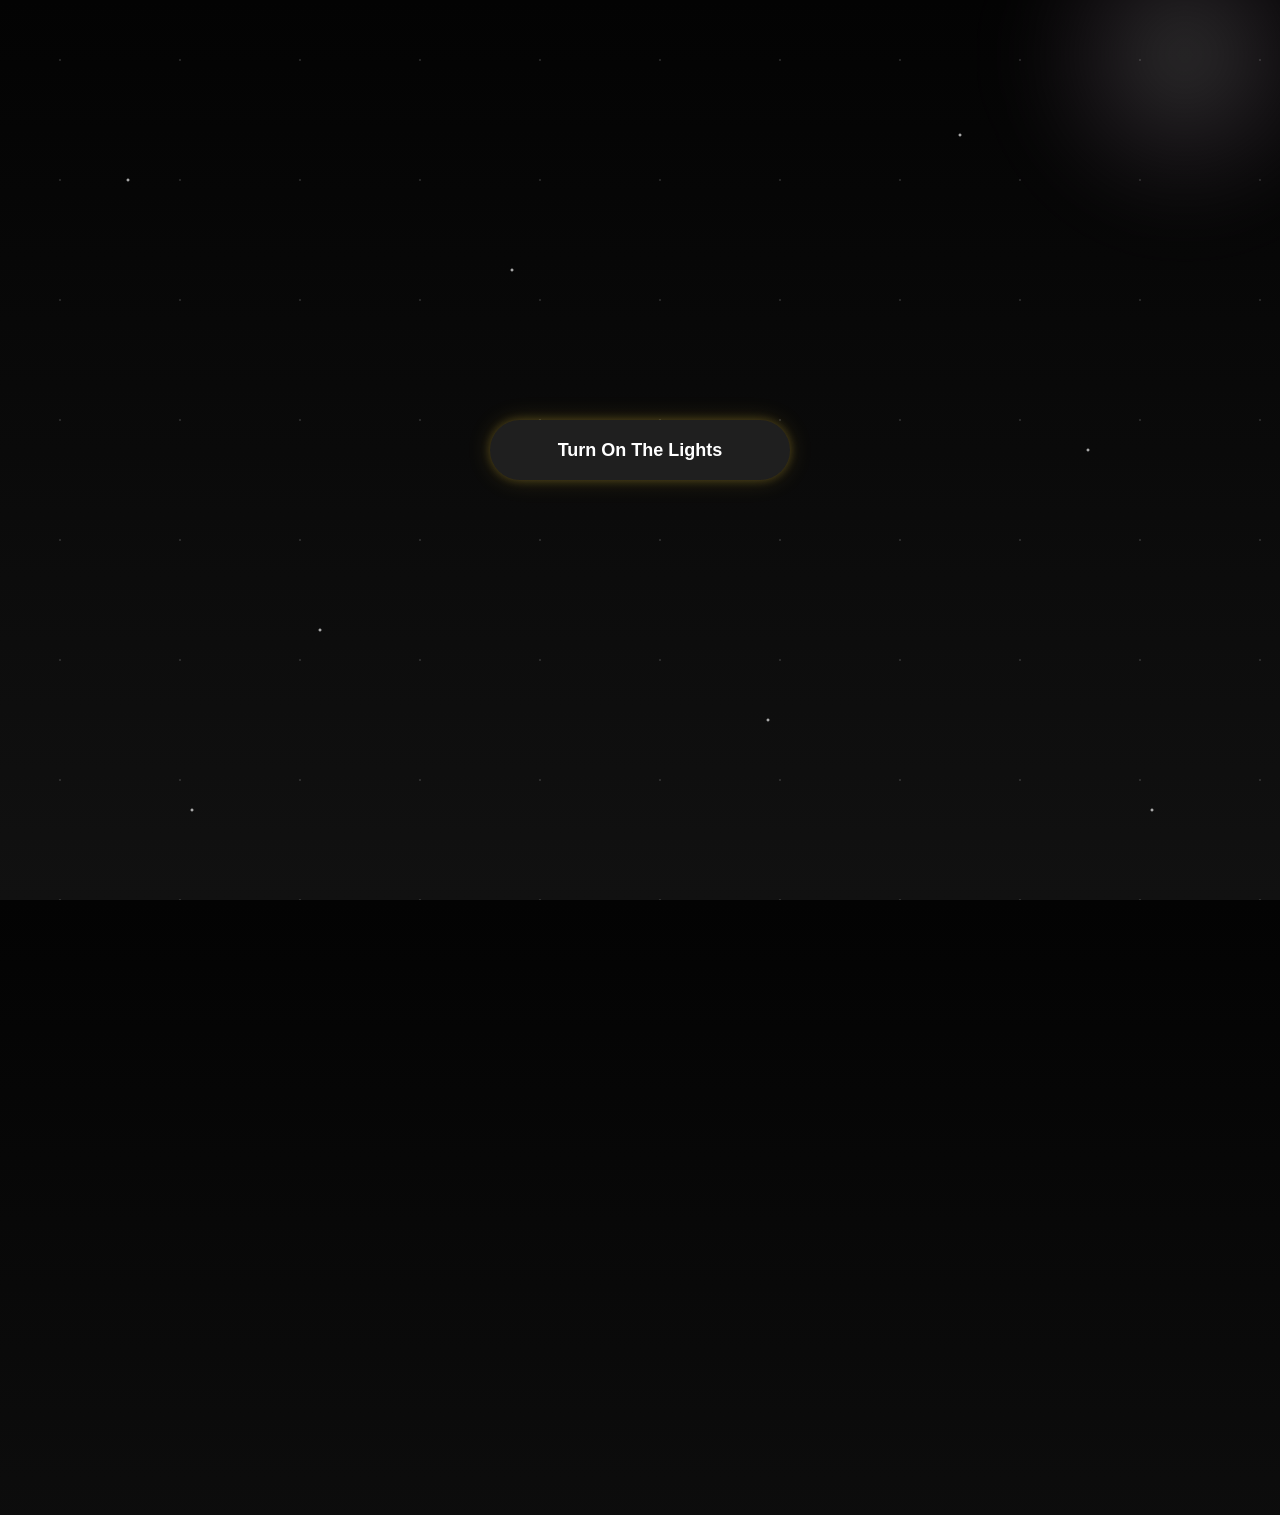
==== index.html @ a2067199 "Initial Commit" ====
<!DOCTYPE html>
<html lang="en">
    <head>
        <meta charset="UTF-8">
        <meta name="viewport" content="width=device-width, initial-scale=1.0">
        <title>Happy Birthday My Love ꨄ︎</title>
        <link type="image/png" sizes="96x96" rel="icon"
            href="./assets/icons8-favorite-96.png">
        <link rel="stylesheet" href="./css/style.css">
        <link rel="stylesheet" href="./css/responsive.css">
        <link rel="stylesheet"
            href="https://cdnjs.cloudflare.com/ajax/libs/font-awesome/6.6.0/css/all.min.css">
        <link
            href="https://fonts.googleapis.com/css2?family=Great+Vibes&family=Allura&family=Poppins:wght@300;400&display=swap"
            rel="stylesheet">
    </head>
    <body>
        <div class="light-flash"></div>

        <!-- Stars -->
        <div class="stars"></div>

        <!-- Dust -->
        <div class="dust"></div>

        <!-- Main Content -->
        <main class="container">
            <!-- Shooting Star -->
            <div class="shooting-star"></div>
            <!-- Moon Glow -->
            <div class="moon-glow"></div>

            <button id="lightBtn">
                Turn On The Lights
            </button>
        </main>

        <!-- ================= PARTY ================= -->

        <div class="party">

            <!-- Fairy Lights -->

            <div class="fairy-lights">

                <div class="wire"></div>

                <div class="bulb" style="left:8%"></div>
                <div class="bulb" style="left:18%"></div>
                <div class="bulb" style="left:28%"></div>
                <div class="bulb" style="left:38%"></div>
                <div class="bulb" style="left:50%"></div>
                <div class="bulb" style="left:62%"></div>
                <div class="bulb" style="left:74%"></div>
                <div class="bulb" style="left:86%"></div>

            </div>
            <!-- Moon Glow -->
            <div class="moon-glow"></div>

            <!-- Balloons -->
            <div class="floating-balloons"></div>

            <!-- Sprinkles -->
            <div class="sprinkle-rain"></div>

            <!-- Shooting Star -->
            <div class="shooting-star"></div>

            <!-- Happy Birthday -->
            <div class="birthday-wall">
                <h1 class="birthday-title" id="birthdayText"></h1>
            </div>

            <!-- Speaker -->
            <div class="speaker" id="speaker">

                <div class="speaker-strap"></div>

                <button id="musicBtn">
                    <i class="fa-solid fa-play"></i>
                </button>

                <div class="speaker-grill">

                    <div class="ring"></div>

                </div>

                <div class="speaker-led"></div>

            </div>

            <audio id="bgMusic" loop>
                <source src="./assets/music/Ed Sheeran - Perfect.mp3"
                    type="audio/mpeg">
            </audio>

            <!-- Cake -->
            <div class="cake-container">

                <div class="cake-shadow"></div>

                <div class="cake">

                    <!-- Sparkles -->
                    <div class="cake-sparkles"></div>

                    <!-- Candles -->
                    <div class="candles">

                        <div class="candle two">

                            <div class="flame"></div>

                            <div class="wick"></div>

                            <span>2</span>

                        </div>

                        <div class="candle zero">

                            <div class="flame"></div>

                            <div class="wick"></div>

                            <span>0</span>

                        </div>

                    </div>

                    <!-- Top Layer -->
                    <div class="layer top">

                        <div class="sprinkles">

                            <span class="sp s1"></span>
                            <span class="sp s2"></span>
                            <span class="sp s3"></span>
                            <span class="sp s4"></span>
                            <span class="sp s5"></span>
                            <span class="sp s6"></span>
                            <span class="sp s7"></span>
                            <span class="sp s8"></span>
                            <span class="sp s9"></span>
                            <span class="sp s10"></span>

                        </div>

                    </div>

                    <!-- Middle Layer -->
                    <div class="layer middle">
                        <div class="sprinkles">

                            <span class="sp s1"></span>
                            <span class="sp s2"></span>
                            <span class="sp s3"></span>
                            <span class="sp s4"></span>
                            <span class="sp s5"></span>
                            <span class="sp s6"></span>
                            <span class="sp s7"></span>
                            <span class="sp s8"></span>
                            <span class="sp s9"></span>
                            <span class="sp s10"></span>
                            <span class="sp s11"></span>
                            <span class="sp s12"></span>
                            <span class="sp s13"></span>
                            <span class="sp s14"></span>
                            <span class="sp s15"></span>
                            <span class="sp s16"></span>

                        </div>

                    </div>

                    <!-- Bottom Layer -->
                    <div class="layer bottom">
                        <div class="pearls">

                            <span class="pearl p1"></span>
                            <span class="pearl p2"></span>
                            <span class="pearl p3"></span>
                            <span class="pearl p4"></span>

                        </div>

                        <div class="ribbon">

                            <div class="ribbon-band"></div>

                            <div class="bow">

                                <div class="loop left"></div>
                                <div class="knot"></div>
                                <div class="loop right"></div>

                                <div class="tail left"></div>
                                <div class="tail right"></div>

                            </div>

                        </div>

                    </div>
                    <div class="stool">

                        <div class="stool-top"></div>

                        <div class="leg l1"></div>
                        <div class="leg l2"></div>
                        <div class="leg l3"></div>
                        <div class="leg l4"></div>

                        <div class="stool-shadow"></div>

                    </div>
                </div>

                <button class="cake-btn blow-btn">

                    Blow The Candles

                </button>

                <div class="wish-message">

                    <h2>✨ Close your eyes and make a wish ✨</h2>

                </div>
            </div>

            <div class="gift-container">

                <div class="gift-box">
                    <div class="lid"></div>
                    <div class="box"></div>
                    <div class="ribbon-v"></div>
                    <div class="ribbon-h"></div>
                    <div class="bow"></div>
                </div>

            </div>
        </div>

    </body>
    <script src="./script/script.js"></script>
</html>
---- css/style.css ----
@import url('https://fonts.googleapis.com/css2?family=Poppins:wght@300;400;500;600&display=swap');
@import url('https://fonts.googleapis.com/css2?family=Great+Vibes&family=Poppins:wght@300;400;500;600&display=swap');

* {
    margin: 0;
    padding: 0;
    box-sizing: border-box;
}

body {
    font-family: 'Poppins', sans-serif;
    height: 100vh;
    width: 100%;
    overflow: hidden;
    display: flex;
    justify-content: center;
    align-items: center;
    background: linear-gradient(to bottom, #030303, #111111);
    position: relative;
}

.container {
    display: flex;
    flex-direction: column;
    align-items: center;
    opacity: 0;
    animation: fadeIn 1.5s ease forwards;
    animation-delay: 1.5s;
    z-index: 5;
}

#lightBtn {
    width: 300px;
    max-width: 80vw;
    height: 60px;
    border: none;
    border-radius: 50px;
    font-size: 18px;
    font-weight: 600;
    cursor: pointer;
    color: white;
    background: #1f1f1f;
    box-shadow: 0 0 10px rgba(255, 215, 64, .25), 0 0 25px rgba(255, 215, 64, .15);
    transition: .3s;
}

#lightBtn:hover {
    transform: translateY(-3px);
    box-shadow: 0 0 15px rgba(255, 215, 64, .5), 0 0 40px rgba(255, 215, 64, .35);
}

#lightBtn:active {
    transform: scale(.96);
}

.subtitle {
    margin-top: 18px;
    color: rgba(255, 255, 255, .55);
    font-size: 15px;
    text-align: center;
}

.stars {
    position: absolute;
    inset: 0;
    background-image: radial-gradient(2px 2px at 10% 20%, white, transparent), radial-gradient(2px 2px at 25% 70%, white, transparent), radial-gradient(2px 2px at 40% 30%, white, transparent), radial-gradient(2px 2px at 60% 80%, white, transparent), radial-gradient(2px 2px at 75% 15%, white, transparent), radial-gradient(2px 2px at 85% 50%, white, transparent), radial-gradient(2px 2px at 90% 90%, white, transparent), radial-gradient(2px 2px at 15% 90%, white, transparent);
    animation: twinkle 3s infinite alternate;
}

.dust {
    position: absolute;
    inset: 0;
    background-image: radial-gradient(rgba(255, 255, 255, .12) 1px, transparent 1px);
    background-size: 120px 120px;
    animation: dustMove 35s linear infinite;
}

/* ---------------- Animations ---------------- */
@keyframes fadeIn {
    to {
        opacity: 1;
    }
}

@keyframes twinkle {
    from {
        opacity: .35;
    }

    to {
        opacity: 1;
    }
}

@keyframes dustMove {
    from {
        transform: translateY(0);
    }

    to {
        transform: translateY(-120px);
    }
}

/* ================= PARTY ================= */
.party {
    position: absolute;
    inset: 0;
    opacity: 0;
    pointer-events: none;
    transition: 2s;
}

.party.show {
    opacity: 1;
}

body.party-mode {
    background: linear-gradient(160deg, #49306b 0%, #6f42c1 30%, #c05299 65%, #ffb6d9 100%);
    transition: 2s;
}

.fairy-lights {
    position: absolute;
    top: 40px;
    width: 100%;
    height: 80px;
    opacity: 0;
    transform: translateY(-40px);
    transition: 1s;
}

.fairy-lights.show {
    opacity: 1;
    transform: translateY(0);
}

.wire {
    position: absolute;
    top: 0;
    left: -5%;
    width: 110%;
    height: 70px;
    border-top: 3px solid #4d4d4d;
    border-radius: 50%;
    overflow: visible;
}

.wire path {
    fill: none;
    stroke: #555;
    stroke-width: 3;
}

.bulb {
    position: absolute;
    width: 16px;
    height: 24px;
    border-radius: 50% 50% 45% 45% / 45% 45% 55% 55%;
    background: #ffd84d;
    top: 15px;
    transform-origin: top;
    animation: swing 2s ease-in-out infinite;
    box-shadow: 0 0 10px #ffd84d, 0 0 25px #ffd84d, 0 0 45px #ffd84d;
    opacity: 0;
    filter: brightness(.2);
}

.fairy-lights.show .bulb {
    animation: turnOn .6s forwards, swing 2s ease-in-out infinite;
}

.fairy-lights.show .bulb:nth-child(2) {
    animation-delay: .1s;
}

.fairy-lights.show .bulb:nth-child(3) {
    animation-delay: .2s;
}

.fairy-lights.show .bulb:nth-child(4) {
    animation-delay: .3s;
}

.fairy-lights.show .bulb:nth-child(5) {
    animation-delay: .4s;
}

.fairy-lights.show .bulb:nth-child(6) {
    animation-delay: .5s;
}

.fairy-lights.show .bulb:nth-child(7) {
    animation-delay: .6s;
}

.fairy-lights.show .bulb:nth-child(8) {
    animation-delay: .7s;
}

.fairy-lights.show .bulb:nth-child(9) {
    animation-delay: .8s;
}

.bulb::before {
    content: "";
    position: absolute;
    background: #555;
    left: 50%;
    top: -9px;
    transform: translateX(-50%);
    width: 2px;
    height: 5px;
    bottom: 100%;
}

.bulb::after {
    content: "";
    position: absolute;
    width: 10px;
    height: 6px;
    left: 50%;
    top: -4px;
    transform: translateX(-50%);
    background: #666;
    border-radius: 2px;
}

.bulb:nth-child(2) {
    background: #FFD93D;
    box-shadow: 0 0 18px #FFD93D;
}

.bulb:nth-child(3) {
    background: #FF70A6;
    box-shadow: 0 0 18px #FF70A6;
}

.bulb:nth-child(4) {
    background: #4CC9F0;
    box-shadow: 0 0 18px #4CC9F0;
}

.bulb:nth-child(5) {
    background: #9D4EDD;
    box-shadow: 0 0 18px #9D4EDD;
}

.bulb:nth-child(6) {
    background: #06D6A0;
    box-shadow: 0 0 18px #06D6A0;
}

.bulb:nth-child(7) {
    background: #FF924C;
    box-shadow: 0 0 18px #FF924C;
}

.bulb:nth-child(8) {
    background: #FFFFFF;
    box-shadow: 0 0 18px white;
}

.bulb:nth-child(9) {
    background: #FF70A6;
    box-shadow: 0 0 18px #FF70A6;
}

@keyframes turnOn {
    0% {
        opacity: 0;
        transform: scale(.4);
        filter: brightness(.2);
    }

    30% {
        opacity: 1;
        filter: brightness(3);
    }

    60% {
        filter: brightness(.5);
    }

    100% {
        opacity: 1;
        filter: brightness(1);
    }
}

@keyframes swing {
    0% {
        transform: rotate(-8deg);
    }

    50% {
        transform: rotate(8deg);
    }

    100% {
        transform: rotate(-8deg);
    }
}

.birthday.show {
    opacity: 1;
    transform: scale(1);
}

/* Balloons */
.floating-balloons {
    position: absolute;
    inset: 0;
    overflow: hidden;
    pointer-events: none;
    z-index: 2;
    pointer-events: none;
}

.fly-balloon {
    position: absolute;
    pointer-events: auto;
    cursor: pointer;
    width: 55px;
    height: 72px;
    bottom: -120px;
    border-radius: 50% 50% 48% 48% / 55% 55% 45% 45%;
    animation: fly linear forwards;
    animation: fly linear forwards, wobble 2.8s ease-in-out infinite;
}

/* Balloon shine */
.fly-balloon::before {
    content: "";
    position: absolute;
    left: 18%;
    top: 15%;
    width: 18%;
    height: 35%;
    background: linear-gradient(rgba(255, 255, 255, .95), rgba(255, 255, 255, .15));
    box-shadow: inset -8px -10px 14px rgba(0, 0, 0, .18), inset 6px 6px 10px rgba(255, 255, 255, .28), 0 8px 18px rgba(0, 0, 0, .18);
    border-radius: 50%;
    filter: blur(1px);
    transform: rotate(18deg);
}

/* String */
.fly-balloon .string {
    position: absolute;
    left: 50%;
    top: 100%;
    width: 2px;
    height: 90px;
    transform: translateX(-50%);
    background: rgba(255, 255, 255, .75);
    transform-origin: top;
    animation: stringWave 2.8s ease-in-out infinite;
}

@keyframes fly {
    0% {
        transform: translateY(0) translateX(0) rotate(0deg) scale(1);
        opacity: 1;
    }

    20% {
        transform: translateY(-25vh) translateX(-18px) rotate(-5deg);
    }

    40% {
        transform: translateY(-50vh) translateX(22px) rotate(5deg);
    }

    60% {
        transform: translateY(-75vh) translateX(-15px) rotate(-4deg);
    }

    80% {
        opacity: .65;
    }

    100% {
        transform: translateY(-140vh) translateX(var(--drift)) rotate(var(--rotate)) scale(.72);
        opacity: 0;
    }
}

@keyframes wobble {
    0% {
        margin-left: 0;
    }

    50% {
        margin-left: 5px;
    }

    100% {
        margin-left: 0;
    }
}

@keyframes stringWave {
    0% {
        transform: translateX(-50%) rotate(-4deg);
    }

    50% {
        transform: translateX(-50%) rotate(4deg);
    }

    100% {
        transform: translateX(-50%) rotate(-4deg);
    }
}

/* Popping */
@keyframes balloonPop {
    0% {
        transform: scale(1);
    }

    20% {
        transform: scale(1.15);
    }

    100% {
        transform: scale(0);
        opacity: 0;
    }
}

.pop {
    animation: balloonPop .25s forwards;
}

.particle {
    position: fixed;
    width: 8px;
    height: 18px;
    border-radius: 3px;
    z-index: 99999;
    pointer-events: none;
    transform-origin: center;
    animation: burst 900ms ease-out forwards, drift 1.8s ease-in-out infinite;
}

.star {
    clip-path: polygon(50% 0%, 61% 35%, 98% 35%, 68% 57%, 79% 91%, 50% 70%, 21% 91%, 32% 57%, 2% 35%, 39% 35%);
}

@keyframes drift {
    0% {
        margin-left: -6px;
    }

    50% {
        margin-left: 8px;
    }

    100% {
        margin-left: -6px;
    }
}

@keyframes fallConfetti {
    0% {
        opacity: 1;
        transform: translate(0, 0) rotate(0deg);
    }

    15% {
        transform: translate(var(--x), var(--y)) rotate(180deg);
    }

    30% {
        transform: translate(calc(var(--x) * .9), calc(var(--y) + 80px)) rotate(360deg);
    }

    50% {
        transform: translate(calc(var(--x) * .7), calc(var(--y) + 250px)) rotate(540deg);
    }

    75% {
        transform: translate(calc(var(--x) * .4), calc(var(--y) + 500px)) rotate(900deg);
    }

    100% {
        transform: translate(calc(var(--x) * .2), 110vh) rotate(1200deg);
        opacity: 0;
    }
}

@keyframes burst {
    0% {
        opacity: 1;
        transform: translate(0, 0) scale(.2) rotate(0deg);
    }

    25% {
        opacity: 1;
    }

    60% {
        transform: translate(calc(var(--x) * .8), calc(var(--y) * .8)) rotate(360deg);
    }

    100% {
        opacity: 0;
        transform: translate(calc(var(--x) * 1.2), calc(var(--y) + 120px)) rotate(720deg) scale(.75);
    }
}

.sprinkle-rain {
    position: absolute;
    inset: 0;
    overflow: hidden;
    pointer-events: none;
    z-index: 20;
}

.sprinkle {
    position: absolute;
    width: 5px;
    height: 14px;
    border-radius: 5px;
    top: -30px;
    animation: rainFall 3s linear forwards;
}

@keyframes rainFall {
    0% {
        transform: translateY(0) translateX(0) rotate(0deg);
        opacity: 1;
    }

    20% {
        transform: translateY(20vh) translateX(calc((var(--drift)) * .4)) rotate(180deg);
    }

    50% {
        transform: translateY(55vh) translateX(calc((var(--drift)) * .8)) rotate(540deg);
    }

    100% {
        transform: translateY(110vh) translateX(var(--drift)) rotate(1080deg);
        opacity: 0;
    }
}

.light-flash {
    position: fixed;
    inset: 0;
    pointer-events: none;
    background: radial-gradient(circle, rgba(255, 255, 255, .95), rgba(255, 180, 230, .6), transparent 75%);
    opacity: 0;
    z-index: 999;
}

.light-flash.show {
    animation: lightFlash 2.2s ease forwards;
}

@keyframes lightFlash {
    0% {
        opacity: 0;
        transform: scale(2);
        filter: blur(60px);
    }

    25% {
        opacity: 1;
    }

    50% {
        opacity: .9;
        filter: blur(10px);
    }

    100% {
        opacity: 0;
        transform: scale(1);
    }
}

.birthday-wall {
    position: absolute;
    top: 18%;
    left: 50%;
    transform: translateX(-50%) scale(.8);
    opacity: 0;
    transition: 1s ease;
    z-index: 20;
}

.birthday-wall.show {
    opacity: 1;
    transform: translateX(-50%) scale(1);
}

.birthday-title {
    font-family: 'Great Vibes', cursive;
    font-size: clamp(60px, 10vw, 120px);
    font-weight: 400;
    white-space: nowrap;
    color: #FFD6EA;
    background-size: 300% 300%;
    -webkit-background-clip: text;
    /* -webkit-text-fill-color: transparent; */
    letter-spacing: 2px;
    text-shadow: 0 0 5px rgba(255, 255, 255, .9), 0 0 12px rgba(255, 190, 240, .8), 0 0 25px rgba(215, 170, 255, .7), 3px 4px 8px rgba(0, 0, 0, .25);
    animation: glow 2.8s ease-in-out infinite alternate;
}

@keyframes glow {
    from {
        filter: brightness(.9);
    }

    to {
        filter: brightness(1.2);
    }
}

.letter {
    opacity: 0;
    display: inline-block;
    animation: appear .25s forwards;
}

@keyframes appear {
    from {
        opacity: 0;
        transform: translateY(8px);
    }

    to {
        opacity: 1;
        transform: translateY(0);
    }
}

.moon-glow {
    position: absolute;
    width: 350px;
    height: 350px;
    border-radius: 50%;
    top: -120px;
    right: -80px;
    background: radial-gradient(circle, rgba(255, 255, 255, .18), rgba(255, 210, 255, .08), transparent 70%);
    filter: blur(35px);
    animation: moonPulse 6s ease-in-out infinite;
    pointer-events: none;
}

@keyframes moonPulse {

    0%,
    100% {
        transform: scale(1);
        opacity: .65;
    }

    50% {
        transform: scale(1.08);
        opacity: 1;
    }
}

.heart {
    position: fixed;
    bottom: -40px;
    color: #ffd3ea;
    pointer-events: none;
    animation: heartFloat 9s linear forwards;
    text-shadow: 0 0 10px pink, 0 0 20px white;
}

@keyframes heartFloat {
    0% {
        transform: translateY(0) rotate(0deg);
        opacity: 0;
    }

    15% {
        opacity: 1;
    }

    100% {
        transform: translateY(-120vh) translateX(-30px) rotate(18deg);
        opacity: 0;
    }
}

.shooting-star {
    position: absolute;
    width: 180px;
    height: 2px;
    left: -220px;
    top: -80px;
    border-radius: 50px;
    background: linear-gradient(90deg, rgba(255, 255, 255, 0), rgba(255, 255, 255, .4), white);
    opacity: 0;
    transform: translate3d(0, 0, 0) rotate(35deg);
    will-change: transform, opacity;
    pointer-events: none;
    z-index: 1;
}

.shooting-star::after {
    content: "";
    position: absolute;
    right: -2px;
    top: 50%;
    transform: translateY(-50%);
    width: 6px;
    height: 6px;
    border-radius: 50%;
    background: white;
    box-shadow: 0 0 8px white, 0 0 16px #b7f8ff;
}

.shooting-star.show {
    animation: shootingStar 6s cubic-bezier(.22, .61, .36, 1) forwards;
}

@keyframes shootingStar {
    0% {
        opacity: 0;
        transform: translate3d(0, 0, 0) rotate(35deg);
    }

    10% {
        opacity: 1;
    }

    100% {
        opacity: 0;
        transform: translate3d(1600px, 900px, 0) rotate(35deg);
    }
}

.speaker {
    position: fixed;
    right: 22px;
    bottom: 22px;
    width: 95px;
    height: 145px;
    border-radius: 28px;
    background: linear-gradient(180deg, #555, #232323);
    box-shadow: 0 15px 30px rgba(0, 0, 0, .35), 0 0 20px rgba(255, 170, 230, .25);
    display: flex;
    flex-direction: column;
    align-items: center;
    justify-content: space-evenly;
    z-index: 999;
    transition: .3s;
    opacity: 0;
    transform: translateY(40px);
    transition: .8s ease;
    pointer-events: none;
}

.speaker.show {
    opacity: 1;
    transform: translateY(0);
    pointer-events: auto;
}

.speaker-strap {
    position: absolute;
    top: -12px;
    left: 50%;
    transform: translateX(-50%);
    width: 36px;
    height: 16px;
    border: 4px solid #444;
    border-bottom: none;
    border-radius: 30px 30px 0 0;
}

.speaker-top {
    width: 100%;
    display: flex;
    justify-content: center;
}

#musicBtn {
    width: 42px;
    height: 42px;
    border: none;
    border-radius: 50%;
    cursor: pointer;
    color: white;
    font-size: 17px;
    background: linear-gradient(135deg, #ff8dd1, #c2a8ff);
    box-shadow: 0 0 15px rgba(255, 160, 220, .45);
    transition: .3s;
}

#musicBtn:hover {
    transform: scale(1.08);
}

.speaker-grill {
    width: 65px;
    height: 65px;
    border-radius: 50%;
    background: radial-gradient(#888 18%, transparent 20%) 0 0/8px 8px, #444;
    display: flex;
    justify-content: center;
    align-items: center;
}

.ring {
    width: 26px;
    height: 26px;
    border-radius: 50%;
    border: 3px solid rgba(255, 255, 255, .3);
}

.speaker-led {
    width: 8px;
    height: 8px;
    border-radius: 50%;
    background: #ff5f8d;
    box-shadow: 0 0 8px #ff5f8d, 0 0 18px #ff5f8d;
}

.speaker-grill span {
    width: 5px;
    height: 5px;
    border-radius: 50%;
    background: #777;
}

.speaker.playing {
    animation: speakerDance 1s ease-in-out infinite;
}

@keyframes speakerDance {
    0% {
        transform: translateY(0) rotate(0deg);
    }

    25% {
        transform: translateY(-3px) rotate(-1deg);
    }

    50% {
        transform: translateY(0) rotate(1deg);
    }

    75% {
        transform: translateY(-2px) rotate(-1deg);
    }
}

.speaker.playing .speaker-led {
    animation: ledBlink .8s infinite alternate;
}

@keyframes ledBlink {
    from {
        opacity: .4;
        box-shadow: 0 0 5px #ff5f8d;
    }

    to {
        opacity: 1;
        box-shadow: 0 0 15px #ff5f8d, 0 0 35px #ff5f8d;
    }
}

@keyframes speakerBounce {
    0% {
        transform: translateY(0);
    }

    25% {
        transform: translateY(-4px);
    }

    50% {
        transform: translateY(0);
    }

    75% {
        transform: translateY(-2px);
    }
}

.note {
    position: fixed;
    color: #fff;
    font-size: 18px;
    animation: noteFly 3s linear forwards;
    pointer-events: none;
}

@keyframes noteFly {
    from {
        transform: translateY(0) translateX(0) rotate(0deg);
        opacity: 1;
    }

    to {
        transform: translateY(-140px) translateX(-40px) rotate(20deg);
        opacity: 0;
    }
}

/* Cake */
.cake-container {
    position: absolute;
    left: 50%;
    bottom: -500px;
    transform: translateX(-50%);
    z-index: 40;
    visibility: hidden;
    pointer-events: none;
    opacity: 0;
}

.cake-container.show {
    visibility: visible;
    pointer-events: auto;
    animation: cakeRise 2.4s cubic-bezier(.18, .88, .28, 1) forwards;
}


.cake {
    position: relative;
    width: 260px;
    height: 250px;
}

.cake-container.hide{

    animation: cakeDown 2s ease forwards;

}

@keyframes cakeDown{

    0%{

        bottom:80px;
        opacity:1;
        transform:translateX(-50%) scale(1);

    }

    20%{

        bottom:90px;
        transform:translateX(-50%) scale(.98);

    }

    100%{

        bottom:-500px;
        opacity:0;
        transform:translateX(-50%) scale(.8);

    }

}
.cake-shadow {
    position: absolute;
    left: 50%;
    bottom: -20px;
    transform: translateX(-50%);
    width: 210px;
    height: 28px;
    border-radius: 50%;
    background: rgba(0, 0, 0, .28);
    filter: blur(18px);
}

.layer {
    position: absolute;
    left: 50%;
    transform: translateX(-50%);
    overflow: visible;
}

.bottom {
    bottom: 0;
    width: 240px;
    height: 82px;
    border-radius: 20px;
    background: linear-gradient(to bottom, #704021, #552d17, #3d1d0f);
    box-shadow: inset 0 6px rgba(255, 255, 255, .12), inset 0 -10px rgba(0, 0, 0, .25);
}

.middle {
    bottom: 68px;
    width: 205px;
    height: 66px;
    border-radius: 18px;
    background: linear-gradient(to bottom, #7d4723, #603117, #43210f);
    box-shadow: inset 0 5px rgba(255, 255, 255, .1), inset 0 -8px rgba(0, 0, 0, .2);
}

.top {
    bottom: 126px;
    width: 155px;
    height: 56px;
    border-radius: 16px;
    background: linear-gradient(to bottom, #8c5129, #663418, #47220f);
    box-shadow: inset 0 4px rgba(255, 255, 255, .1), inset 0 -6px rgba(0, 0, 0, .2);
}

.bottom::before,
.middle::before {
    content: "";
    position: absolute;
    left: 0;
    top: 14px;
    width: 100%;
    height: 8px;
    background: #e4b88c;
}

.cake::before {
    content: "";
    position: absolute;
    left: 50%;
    top: 40px;
    transform: translateX(-50%);
    width: 220px;
    height: 180px;
    background: radial-gradient(rgba(255, 180, 220, .18), transparent 70%);
    filter: blur(20px);
    z-index: -2;
}

.sprinkles {
    position: absolute;
    inset: 0;
}

.sp {
    position: absolute;
    width: 12px;
    height: 4px;
    border-radius: 20px;
}

.s1 {
    left: 20px;
    top: 14px;
    background: #ff70a6;
    transform: rotate(25deg);
}

.s2 {
    left: 55px;
    top: 18px;
    background: #ffd93d;
    transform: rotate(-30deg);
}

.s3 {
    left: 92px;
    top: 11px;
    background: #4cc9f0;
    transform: rotate(80deg);
}

.s4 {
    left: 120px;
    top: 24px;
    background: #06d6a0;
    transform: rotate(70deg);
}

.s5 {
    left: 42px;
    top: 34px;
    background: white;
    transform: rotate(40deg);
}

.s6 {
    left: 78px;
    top: 32px;
    background: #ffb3d9;
}

.s7 {
    left: 105px;
    top: 40px;
    background: #ffd93d;
}

.s8 {
    left: 15px;
    top: 36px;
    background: #8ac6ff;
}

.s9 {
    left: 60px;
    top: 8px;
    background: #9d4edd;
}

.s10 {
    left: 132px;
    top: 18px;
    background: #ff924c;
}

.s11 {
    left: 160px;
    top: 27px;
    background: #cf06d6;
    transform: rotate(40deg);
}

.s13 {
    left: 190px;
    top: 45px;
    background: #ffd93d;
}

.s14 {
    left: 145px;
    top: 40px;
    background: #8ac6ff;
    transform: rotate(120deg);
}

.s15 {
    left: 160px;
    top: 7px;
    background: #9d4edd;
}

.s16 {
    left: 182px;
    top: 28px;
    background: #ff924c;
}

.pearl {
    position: absolute;
    width: 7px;
    height: 7px;
    border-radius: 50%;
    background: white;
    box-shadow: inset -1px -1px rgba(0, 0, 0, .15), 0 0 6px rgba(255, 255, 255, .6);
}

.p1 {
    left: 22px;
    top: 57px;
}

.p2 {
    left: 75px;
    top: 28px;
}

.p3 {
    right: 16px;
    top: 26px;
}

.p4 {
    left: 150px;
    top: 56px;
}

.ribbon {
    position: absolute;
    left: 50%;
    bottom: 28px;
    transform: translateX(-50%);
    width: 240px;
    height: 12px;
}

.ribbon-band {
    width: 100%;
    height: 12px;
    border-radius: 20px;
    background: linear-gradient(to bottom, #ffb4dd, #ff74b7, #ff5ca8);
    box-shadow: inset 0 2px rgba(255, 255, 255, .6), inset 0 -2px rgba(0, 0, 0, .15), 0 0 10px rgba(255, 120, 180, .5);
}

.bow {
    position: absolute;
    left: 50%;
    top: 50%;
    transform: translate(-50%, -50%);
    width: 50px;
    height: 38px;
    animation: bowFloat 5s ease-in-out infinite;
}

.loop {
    position: absolute;
    width: 24px;
    height: 18px;
    background: linear-gradient(#ffb9e3, #ff6db3);
    border-radius: 50% 50% 45% 45%;
    box-shadow: inset 2px 2px rgba(255, 255, 255, .5);
}

.loop.left {
    left: 0;
    transform: rotate(-25deg);
}

.loop.right {
    right: 0;
    transform: rotate(25deg);
}

.knot {
    position: absolute;
    left: 50%;
    top: 7px;
    transform: translateX(-50%);
    width: 14px;
    height: 14px;
    border-radius: 50%;
    background: #ff4da0;
    box-shadow: 0 0 10px rgba(255, 90, 170, .6);
}

.tail {
    position: absolute;
    width: 10px;
    height: 22px;
    background: linear-gradient(#ff9fd6, #ff5ca8);
    top: 14px;
}

.tail.left {
    left: 15px;
    transform: rotate(10deg);
    clip-path: polygon(0 0, 100% 0, 100% 80%, 50% 100%, 0 80%);
}

.tail.right {
    right: 15px;
    transform: rotate(-10deg);
    clip-path: polygon(0 0, 100% 0, 100% 80%, 50% 100%, 0 80%);
}

@keyframes bowFloat {
    0% {
        transform: translate(-50%, -50%);
    }

    50% {
        transform: translate(-50%, -54%);
    }

    100% {
        transform: translate(-50%, -50%);
    }
}

.candles {
    position: absolute;
    left: 50%;
    bottom: 160px;
    transform: translateX(-50%);
    display: flex;
    gap: 18px;
}

.candle {
    position: relative;
    width: 38px;
    display: flex;
    justify-content: center;
}

.candle span {
    font-size: 52px;
    font-weight: 700;
    font-family: 'Poppins', sans-serif;
    background: linear-gradient(to bottom, #ffffff, #ffeaf5, #ffc9e3);
    -webkit-background-clip: text;
    -webkit-text-fill-color: transparent;
    text-shadow: 0 2px 3px rgba(0, 0, 0, .25), 0 0 8px rgba(255, 255, 255, .6);
}

.wick {
    position: absolute;
    left: 50%;
    top: 13px;
    transform: translateX(-50%);
    width: 2px;
    height: 6px;
    background: #4b321f;
}

.flame {
    position: absolute;
    left: 50%;
    top: -4px;
    transform: translateX(-50%);
    width: 12px;
    height: 18px;
    background: linear-gradient(#fff7b2, #ffcb45, #ff7a00);
    border-radius: 50% 50% 50% 50%/ 70% 70% 30% 30%;
    box-shadow: 0 0 12px gold, 0 0 25px orange, 0 0 45px rgba(255, 170, 40, .5);
    animation: flameMove .25s infinite alternate;
}

.flame.out {

    animation: blowOut .45s forwards;

}

@keyframes blowOut {

    0% {

        transform:
            translateX(-50%) rotate(0deg) scale(1);

        opacity: 1;

    }

    50% {
        transform:
            translateX(-50%) rotate(15deg) scale(1);

        opacity: 0.5;
    }

    100% {

        transform:
            translateX(-50%) rotate(25deg) scale(0);

        opacity: 0;

    }

}

@keyframes flameMove {
    0% {
        transform: translateX(-50%) rotate(-4deg) scale(.9);
    }

    50% {
        transform: translateX(-50%) rotate(2deg) scale(1.05);
    }

    100% {
        transform: translateX(-50%) rotate(5deg) scale(.95);
    }
}




.stool {

    position: absolute;

    left: 50%;

    bottom: -95px;

    transform: translateX(-50%);

    width: 180px;
    height: 105px;

    z-index: -1;

}

.stool-top {

    position: absolute;

    left: 50%;

    transform: translateX(-50%);

    width: 180px;
    height: 22px;

    border-radius: 50px;

    background: linear-gradient(to bottom,

            #ffffff,

            #f8f8f8,

            #e5e5e5);

    box-shadow:

        inset 0 3px 5px rgba(255, 255, 255, .9),

        inset 0 -3px 8px rgba(0, 0, 0, .08),

        0 8px 20px rgba(0, 0, 0, .18);

}

/* Legs */

.leg {

    position: absolute;

    top: 18px;

    width: 10px;
    height: 75px;

    border-radius: 20px;

    background: linear-gradient(to right,

            #ffffff,

            #ededed,

            #d8d8d8);

    box-shadow:

        inset 2px 0 rgba(255, 255, 255, .8),

        inset -2px 0 rgba(0, 0, 0, .08);

}

.l1 {

    left: 28px;

    transform: rotate(6deg);

}

.l2 {

    right: 28px;

    transform: rotate(-6deg);

}

.l3 {

    left: 60px;

}

.l4 {

    right: 60px;

}


.stool-shadow {

    position: absolute;

    left: 50%;

    bottom: -20px;

    transform: translateX(-50%);

    width: 170px;
    height: 26px;

    border-radius: 50%;

    background: rgba(0, 0, 0, .25);

    filter: blur(18px);

}

@keyframes cakeRise {

    0% {

        bottom: -500px;

        opacity: 0;

        transform:
            translateX(-50%) scale(.8);

    }

    65% {

        bottom: 100px;

        opacity: 1;

        transform:
            translateX(-50%) scale(1.04);

    }

    82% {

        bottom: 72px;

        transform:
            translateX(-50%) scale(.98);

    }

    100% {

        bottom: 80px;

        opacity: 1;

        transform:
            translateX(-50%) scale(1);

    }

}

.ribbon.bounce {

    animation: ribbonBounce .7s ease;

}

@keyframes ribbonBounce {

    0% {

        transform: translateX(-50%) scale(1);

    }

    40% {

        transform: translateX(-50%) scale(1.15);

    }

    70% {

        transform: translateX(-50%) scale(.95);

    }

    100% {

        transform: translateX(-50%) scale(1);

    }

}

.cake-btn {

    position: absolute;

    left: 50%;
    top: -55px;

    transform: translateX(-50%) translateY(15px);

    opacity: 0;
    /* Hide initially */
    pointer-events: none;

    border: none;

    padding: 10px 24px;
    min-width: 190px;
    height: 42px;

    border-radius: 30px;

    cursor: pointer;

    font-family: 'Poppins', sans-serif;
    font-size: 15px;
    font-weight: 500;

    color: white;

    background: linear-gradient(135deg, #ff9fcf, #d9a8ff);

    box-shadow: 0 8px 22px rgba(255, 120, 180, .25);

    transition: .4s;
}



.cake-btn.show {

    opacity: 1;

    pointer-events: auto;

    transform: translateX(-50%) translateY(0);

}

.cake-btn:hover {

    transform:
        translateX(-50%) translateY(-3px);

    box-shadow:
        0 12px 28px rgba(255, 120, 180, .35);

}

.cake-btn:active {

    transform:
        translateX(-50%) scale(.97);

}


.wish-message {

    position: absolute;

    left: 50%;

    top: -52px;

    transform: translateX(-50%) translateY(15px);
    opacity: 0;
    text-align: center;
    white-space: nowrap;

    color: white;

    transition: .8s;

}

.wish-message.show {

    opacity: 1;

    transform:

        translateX(-50%) translateY(0);

}

.wish-message h2{
    margin: 0;

    font-family: "Great Vibes", cursive;
    font-size: 30px;
    font-weight: 400;
    letter-spacing: 2px;

    color: #fff;

    text-shadow:
        0 0 8px rgba(255,255,255,.9),
        0 0 20px #ff9ee5,
        0 0 35px #ff77d4;
}


.gift-container{

    position:absolute;

    left:-220px;
    bottom:30px;

    z-index:60;

    opacity:0;

    pointer-events: auto;
    z-index: 9999;
    cursor:pointer;

}

.gift-container.show{

    animation:giftPop 1.4s ease forwards;

}

.gift-box{

    position:relative;

    width:130px;
    height:110px;

}

.box{

    position:absolute;

    bottom:0;

    width:130px;
    height:85px;

    background:#ff4d6d;

    border-radius:8px;

}

.lid{

    position:absolute;

    top:0;

    width:140px;
    left:-5px;

    height:28px;

    background:#ff7aa2;

    border-radius:8px;

}

.gift-container .ribbon-v{

    position:absolute;

    left:58px;

    width:14px;

    height:110px;

    background:white;

}

.gift-container .ribbon-h{

    position:absolute;

    top:28px;

    width:130px;

    height:14px;

    background:white;

}

.gift-container .bow{

    position:absolute;

    top:-14px;

    left:42px;

    width:45px;
    height:22px;

    border-radius:50%;

    border:8px solid white;

    border-bottom:none;

}

@keyframes giftPop{

    0%{

        left:-220px;
        opacity:0;
        transform:scale(.5) rotate(-15deg);

    }

    70%{

        left:40px;
        opacity:1;
        transform:scale(1.08);

    }

    100%{

        left:30px;
        opacity:1;
        transform:scale(1);

    }

}

.gift-box:hover{

    animation:giftBounce .5s infinite alternate;

}

@keyframes giftBounce{

    from{

        transform:translateY(0);

    }

    to{

        transform:translateY(-8px);

    }

}
---- css/responsive.css ----
/* Tablets (992px and below) */
   @media (max-width: 992px) {

       #lightBtn {
           width: 260px;
           height: 55px;
           font-size: 17px;
       }

       .birthday-wall {
           top: 15%;
           width: 90%;
       }

       .birthday-title {
           font-size: clamp(50px, 9vw, 90px);
           text-align: center;
           white-space: normal;
       }

       .moon-glow {
           width: 280px;
           height: 280px;
           top: -90px;
           right: -70px;
       }

       .fairy-lights {
           top: 20px;
       }
   }


   /* Mobile (768px and below) */
   @media (max-width: 768px) {

       body {
           overflow-x: hidden;
       }

       .container {
           width: 90%;
           padding: 20px;
       }

       #lightBtn {
           width: 100%;
           max-width: 300px;
           height: 52px;
           font-size: 16px;
       }

       .subtitle {
           font-size: 14px;
           padding: 0 10px;
       }

       .birthday-wall {
           top: 18%;
           width: 95%;
       }

       .birthday-title {
           font-size: clamp(40px, 11vw, 70px);
           letter-spacing: 1px;
           line-height: 1.2;
           white-space: normal;
           text-align: center;
       }

       .moon-glow {
           width: 220px;
           height: 220px;
           top: -70px;
           right: -60px;
       }

       .bulb {
           width: 12px;
           height: 18px;
       }

       .fly-balloon {
           width: 45px;
           height: 60px;
       }

       .fly-balloon .string {
           height: 70px;
       }

       .shooting-star {
           width: 120px;
       }
   }

   /* Small Phones (480px and below) */
   @media (max-width: 480px) {

       #lightBtn {
           height: 48px;
           font-size: 15px;
       }

       .subtitle {
           font-size: 13px;
       }

       .birthday-wall {
           top: 20%;
       }

       .birthday-title {
           font-size: clamp(32px, 12vw, 50px);
       }

       .bulb {
           width: 10px;
           height: 15px;
       }

       .fly-balloon {
           width: 38px;
           height: 52px;
       }

       .particle {
           width: 5px;
           height: 12px;
       }

       .moon-glow {
           width: 170px;
           height: 170px;
           top: -50px;
           right: -50px;
       }

       .shooting-star {
           width: 90px;
       }
   }
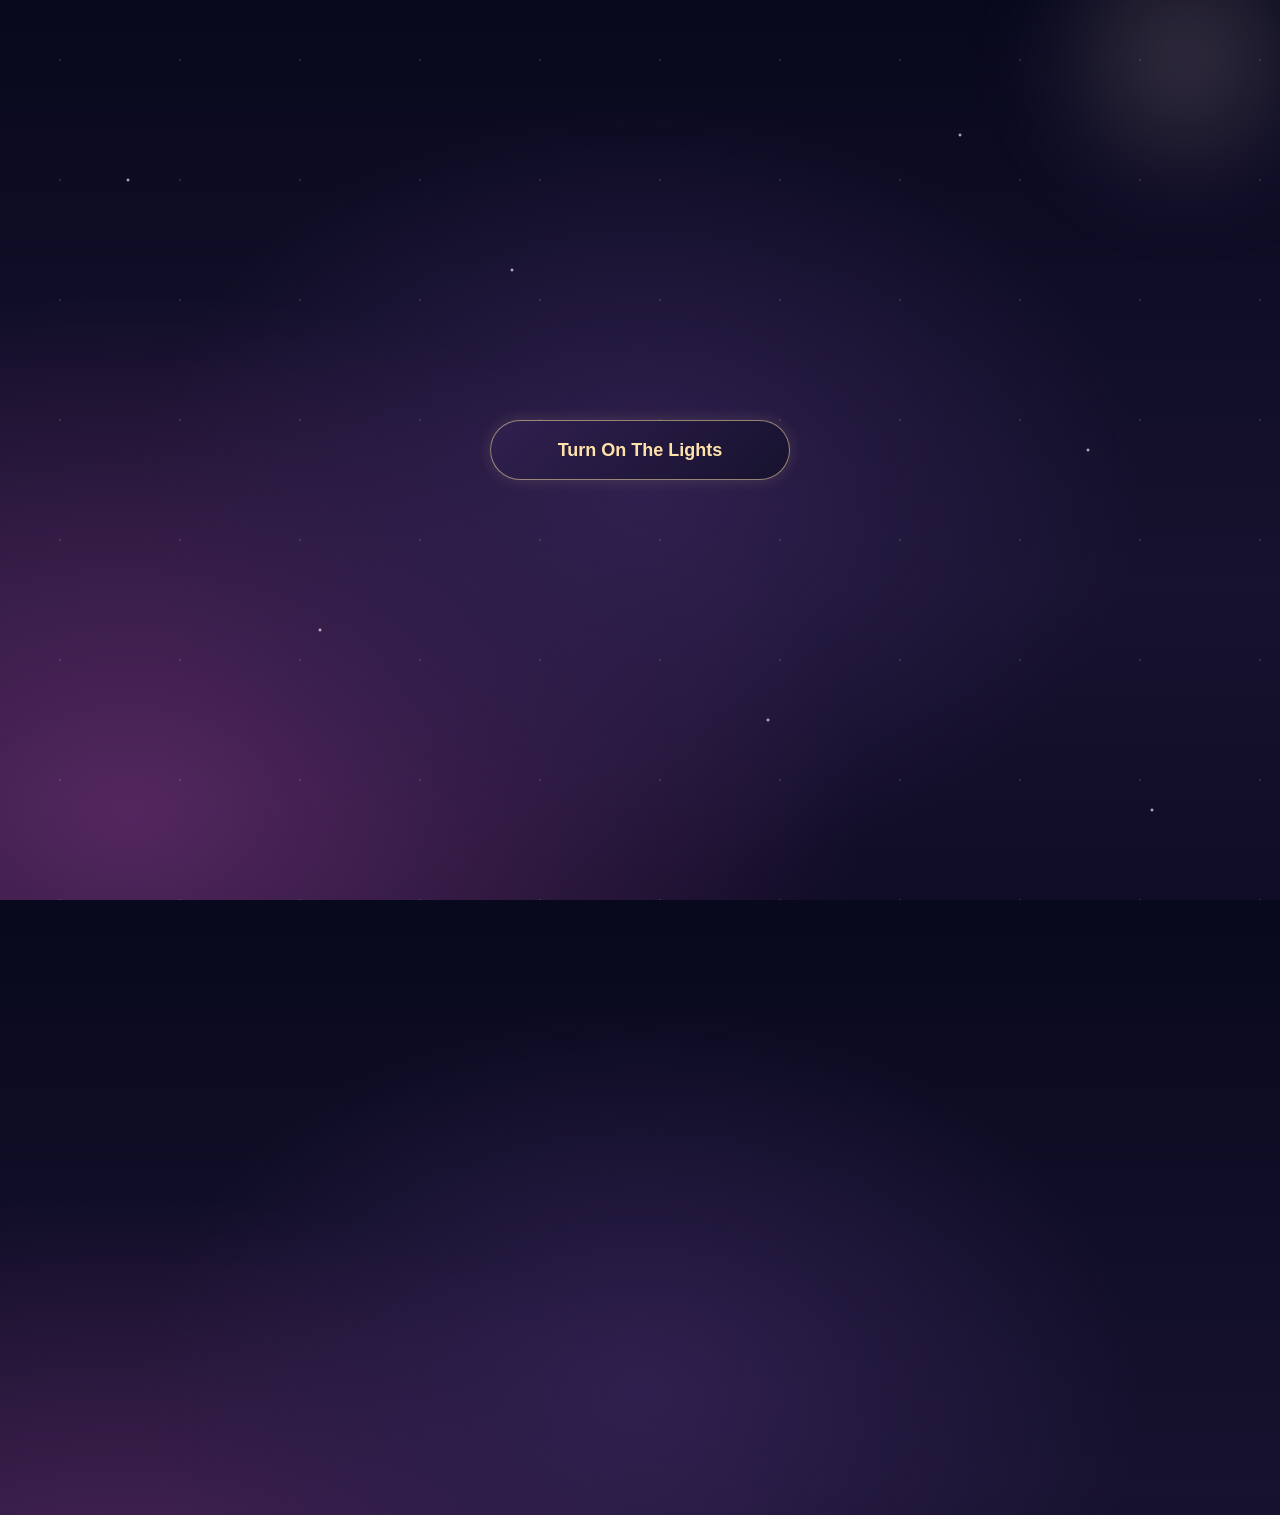
==== commit 61939744: "Gifts" ====
--- a/index.html
+++ b/index.html
@@ -5,13 +5,13 @@
         <meta name="viewport" content="width=device-width, initial-scale=1.0">
         <title>Happy Birthday My Love ꨄ︎</title>
         <link type="image/png" sizes="96x96" rel="icon"
-            href="./assets/icons8-favorite-96.png">
+            href="./assets/heart.png">
         <link rel="stylesheet" href="./css/style.css">
         <link rel="stylesheet" href="./css/responsive.css">
         <link rel="stylesheet"
             href="https://cdnjs.cloudflare.com/ajax/libs/font-awesome/6.6.0/css/all.min.css">
         <link
-            href="https://fonts.googleapis.com/css2?family=Great+Vibes&family=Allura&family=Poppins:wght@300;400&display=swap"
+            href="https://fonts.googleapis.com/css2?family=Great+Vibes&family=Allura&family=Poppins:wght@300;400;500;600&display=swap"
             rel="stylesheet">
     </head>
     <body>
@@ -22,7 +22,6 @@
 
         <!-- Dust -->
         <div class="dust"></div>
-
         <!-- Main Content -->
         <main class="container">
             <!-- Shooting Star -->
@@ -69,8 +68,18 @@
 
             <!-- Happy Birthday -->
             <div class="birthday-wall">
-                <h1 class="birthday-title" id="birthdayText"></h1>
-            </div>
+
+    <div class="birthday-tag">
+        ✦ TODAY IS ALL ABOUT YOU ✦
+    </div>
+
+    <h1 class="birthday-title">Happy Birthday</h1>
+
+    <p class="birthday-subtitle">
+        The world got a little brighter the day you were born. ♡
+    </p>
+
+</div>
 
             <!-- Speaker -->
             <div class="speaker" id="speaker">
@@ -225,26 +234,25 @@
 
                 </button>
 
-                <div class="wish-message">
-
-                    <h2>✨ Close your eyes and make a wish ✨</h2>
-
-                </div>
+            <div class="wish-message">
+    <h2>Make a wish, Zan ♡</h2>
+</div>
             </div>
 
-            <div class="gift-container">
-
-                <div class="gift-box">
-                    <div class="lid"></div>
-                    <div class="box"></div>
-                    <div class="ribbon-v"></div>
-                    <div class="ribbon-h"></div>
-                    <div class="bow"></div>
-                </div>
-
-            </div>
-        </div>
-
-    </body>
-    <script src="./script/script.js"></script>
+<div class="gift-container">
+
+    <div class="gift-message">
+        <div class="gift-tag">✦ WAIT, THERE'S MORE ✦</div>
+
+        <h2>I have something for you!</h2>
+
+        <p>A few little surprises, each made with a whole lot of love. ♡</p>
+
+    </div>
+
+    <img src="./assets/gift.png" alt="Birthday Gift" class="gift-image">
+
+</div>
+<script src="./script/script.js"></script>
+   </body>
 </html>
--- a/css/style.css
+++ b/css/style.css
@@ -1,3 +1,4 @@
+
 @import url('https://fonts.googleapis.com/css2?family=Poppins:wght@300;400;500;600&display=swap');
 @import url('https://fonts.googleapis.com/css2?family=Great+Vibes&family=Poppins:wght@300;400;500;600&display=swap');
 
@@ -15,7 +16,10 @@
     display: flex;
     justify-content: center;
     align-items: center;
-    background: linear-gradient(to bottom, #030303, #111111);
+    background:
+        radial-gradient(ellipse at 50% 55%, #30204f 0%, transparent 55%),
+        radial-gradient(ellipse at 10% 90%, #54275f 0%, transparent 45%),
+        linear-gradient(180deg, #08091d, #17122f 65%, #100c26);
     position: relative;
 }
 
@@ -33,20 +37,20 @@
     width: 300px;
     max-width: 80vw;
     height: 60px;
-    border: none;
     border-radius: 50px;
     font-size: 18px;
     font-weight: 600;
     cursor: pointer;
-    color: white;
-    background: #1f1f1f;
-    box-shadow: 0 0 10px rgba(255, 215, 64, .25), 0 0 25px rgba(255, 215, 64, .15);
+    background: linear-gradient(135deg, #30204f, #17122f);
+    border: 1px solid #ffe1aa88;
+    color: #ffe1aa;
+    box-shadow: 0 0 15px rgba(255,225,170,.15);
     transition: .3s;
 }
 
 #lightBtn:hover {
     transform: translateY(-3px);
-    box-shadow: 0 0 15px rgba(255, 215, 64, .5), 0 0 40px rgba(255, 215, 64, .35);
+    box-shadow: 0 0 25px rgba(255,225,170,.35);
 }
 
 #lightBtn:active {
@@ -55,16 +59,25 @@
 
 .subtitle {
     margin-top: 18px;
-    color: rgba(255, 255, 255, .55);
+    color: #d7cce9;
     font-size: 15px;
     text-align: center;
 }
 
 .stars {
-    position: absolute;
+    position: fixed;
     inset: 0;
-    background-image: radial-gradient(2px 2px at 10% 20%, white, transparent), radial-gradient(2px 2px at 25% 70%, white, transparent), radial-gradient(2px 2px at 40% 30%, white, transparent), radial-gradient(2px 2px at 60% 80%, white, transparent), radial-gradient(2px 2px at 75% 15%, white, transparent), radial-gradient(2px 2px at 85% 50%, white, transparent), radial-gradient(2px 2px at 90% 90%, white, transparent), radial-gradient(2px 2px at 15% 90%, white, transparent);
+    pointer-events: none;
+    background-image:
+        radial-gradient(2px 2px at 10% 20%, white, transparent),
+        radial-gradient(2px 2px at 25% 70%, white, transparent),
+        radial-gradient(2px 2px at 40% 30%, white, transparent),
+        radial-gradient(2px 2px at 60% 80%, white, transparent),
+        radial-gradient(2px 2px at 75% 15%, white, transparent),
+        radial-gradient(2px 2px at 85% 50%, white, transparent),
+        radial-gradient(2px 2px at 90% 90%, white, transparent);
     animation: twinkle 3s infinite alternate;
+    z-index: -2;
 }
 
 .dust {
@@ -76,6 +89,7 @@
 }
 
 /* ---------------- Animations ---------------- */
+
 @keyframes fadeIn {
     to {
         opacity: 1;
@@ -103,6 +117,7 @@
 }
 
 /* ================= PARTY ================= */
+
 .party {
     position: absolute;
     inset: 0;
@@ -116,7 +131,10 @@
 }
 
 body.party-mode {
-    background: linear-gradient(160deg, #49306b 0%, #6f42c1 30%, #c05299 65%, #ffb6d9 100%);
+    background:
+        radial-gradient(ellipse at 50% 55%, #30204f 0%, transparent 55%),
+        radial-gradient(ellipse at 10% 90%, #54275f 0%, transparent 45%),
+        linear-gradient(180deg, #08091d, #17122f 65%, #100c26);
     transition: 2s;
 }
 
@@ -141,71 +159,77 @@
     left: -5%;
     width: 110%;
     height: 70px;
-    border-top: 3px solid #4d4d4d;
+    border-top: 3px solid #6b5b79;
     border-radius: 50%;
     overflow: visible;
 }
 
 .wire path {
     fill: none;
-    stroke: #555;
+    stroke: #6b5b79;
     stroke-width: 3;
 }
+
+/* Fairy Light Bulbs */
 
 .bulb {
     position: absolute;
     width: 16px;
     height: 24px;
     border-radius: 50% 50% 45% 45% / 45% 45% 55% 55%;
-    background: #ffd84d;
     top: 15px;
     transform-origin: top;
     animation: swing 2s ease-in-out infinite;
-    box-shadow: 0 0 10px #ffd84d, 0 0 25px #ffd84d, 0 0 45px #ffd84d;
     opacity: 0;
     filter: brightness(.2);
 }
 
-.fairy-lights.show .bulb {
-    animation: turnOn .6s forwards, swing 2s ease-in-out infinite;
-}
-
-.fairy-lights.show .bulb:nth-child(2) {
-    animation-delay: .1s;
-}
-
-.fairy-lights.show .bulb:nth-child(3) {
-    animation-delay: .2s;
-}
-
-.fairy-lights.show .bulb:nth-child(4) {
-    animation-delay: .3s;
-}
-
-.fairy-lights.show .bulb:nth-child(5) {
-    animation-delay: .4s;
-}
-
-.fairy-lights.show .bulb:nth-child(6) {
-    animation-delay: .5s;
-}
-
-.fairy-lights.show .bulb:nth-child(7) {
-    animation-delay: .6s;
-}
-
-.fairy-lights.show .bulb:nth-child(8) {
-    animation-delay: .7s;
-}
-
-.fairy-lights.show .bulb:nth-child(9) {
-    animation-delay: .8s;
-}
+.bulb:nth-child(2) {
+    background: #FFE1AA;
+    box-shadow: 0 0 12px #FFE1AA, 0 0 25px #FFE1AA, 0 0 40px rgba(255, 225, 170, .5);
+}
+
+.bulb:nth-child(3) {
+    background: #D9BAFA;
+    box-shadow: 0 0 12px #D9BAFA, 0 0 25px #D9BAFA, 0 0 40px rgba(217, 186, 250, .5);
+}
+
+.bulb:nth-child(4) {
+    background: #B995DF;
+    box-shadow: 0 0 12px #B995DF, 0 0 25px #B995DF, 0 0 40px rgba(185, 149, 223, .5);
+}
+
+.bulb:nth-child(5) {
+    background: #FFFFFF;
+    box-shadow: 0 0 12px #FFFFFF, 0 0 25px #FFFFFF, 0 0 40px rgba(255, 255, 255, .4);
+}
+
+.bulb:nth-child(6) {
+    background: #FFE1AA;
+    box-shadow: 0 0 12px #FFE1AA, 0 0 25px #FFE1AA, 0 0 40px rgba(255, 225, 170, .5);
+}
+
+.bulb:nth-child(7) {
+    background: #D9BAFA;
+    box-shadow: 0 0 12px #D9BAFA, 0 0 25px #D9BAFA, 0 0 40px rgba(217, 186, 250, .5);
+}
+
+.bulb:nth-child(8) {
+    background: #B995DF;
+    box-shadow: 0 0 12px #B995DF, 0 0 25px #B995DF, 0 0 40px rgba(185, 149, 223, .5);
+}
+
+.bulb:nth-child(9) {
+    background: #FFE1AA;
+    box-shadow: 0 0 12px #FFE1AA, 0 0 25px #FFE1AA, 0 0 40px rgba(255, 225, 170, .5);
+}
+
+/* Bulb holders */
 
 .bulb::before {
     content: "";
     position: absolute;
-    background: #555;
+    background: #6b5b79;
     left: 50%;
     top: -9px;
     transform: translateX(-50%);
@@ -222,48 +246,46 @@
     left: 50%;
     top: -4px;
     transform: translateX(-50%);
-    background: #666;
+    background: #6b5b79;
     border-radius: 2px;
 }
 
-.bulb:nth-child(2) {
-    background: #FFD93D;
-    box-shadow: 0 0 18px #FFD93D;
-}
-
-.bulb:nth-child(3) {
-    background: #FF70A6;
-    box-shadow: 0 0 18px #FF70A6;
-}
-
-.bulb:nth-child(4) {
-    background: #4CC9F0;
-    box-shadow: 0 0 18px #4CC9F0;
-}
-
-.bulb:nth-child(5) {
-    background: #9D4EDD;
-    box-shadow: 0 0 18px #9D4EDD;
-}
-
-.bulb:nth-child(6) {
-    background: #06D6A0;
-    box-shadow: 0 0 18px #06D6A0;
-}
-
-.bulb:nth-child(7) {
-    background: #FF924C;
-    box-shadow: 0 0 18px #FF924C;
-}
-
-.bulb:nth-child(8) {
-    background: #FFFFFF;
-    box-shadow: 0 0 18px white;
-}
-
-.bulb:nth-child(9) {
-    background: #FF70A6;
-    box-shadow: 0 0 18px #FF70A6;
+/* Turn on bulbs one by one */
+
+.fairy-lights.show .bulb {
+    animation: turnOn .6s forwards, swing 2s ease-in-out infinite;
+}
+
+.fairy-lights.show .bulb:nth-child(2) {
+    animation-delay: 0s, .6s;
+}
+
+.fairy-lights.show .bulb:nth-child(3) {
+    animation-delay: .1s, .7s;
+}
+
+.fairy-lights.show .bulb:nth-child(4) {
+    animation-delay: .2s, .8s;
+}
+
+.fairy-lights.show .bulb:nth-child(5) {
+    animation-delay: .3s, .9s;
+}
+
+.fairy-lights.show .bulb:nth-child(6) {
+    animation-delay: .4s, 1s;
+}
+
+.fairy-lights.show .bulb:nth-child(7) {
+    animation-delay: .5s, 1.1s;
+}
+
+.fairy-lights.show .bulb:nth-child(8) {
+    animation-delay: .6s, 1.2s;
+}
+
+.fairy-lights.show .bulb:nth-child(9) {
+    animation-delay: .7s, 1.3s;
 }
 
 @keyframes turnOn {
@@ -275,11 +297,11 @@
 
     30% {
         opacity: 1;
-        filter: brightness(3);
+        filter: brightness(2);
     }
 
     60% {
-        filter: brightness(.5);
+        filter: brightness(.7);
     }
 
     100% {
@@ -308,6 +330,7 @@
 }
 
 /* Balloons */
+
 .floating-balloons {
     position: absolute;
     inset: 0;
@@ -329,7 +352,6 @@
     animation: fly linear forwards, wobble 2.8s ease-in-out infinite;
 }
 
-/* Balloon shine */
 .fly-balloon::before {
     content: "";
     position: absolute;
@@ -344,7 +366,6 @@
     transform: rotate(18deg);
 }
 
-/* String */
 .fly-balloon .string {
     position: absolute;
     left: 50%;
@@ -414,6 +435,7 @@
 }
 
 /* Popping */
+
 @keyframes balloonPop {
     0% {
         transform: scale(1);
@@ -551,7 +573,16 @@
     position: fixed;
     inset: 0;
     pointer-events: none;
-    background: radial-gradient(circle, rgba(255, 255, 255, .95), rgba(255, 180, 230, .6), transparent 75%);
+
+    background:
+        radial-gradient(
+            circle,
+            rgba(255, 225, 170, .95),
+            rgba(217, 186, 250, .65),
+            rgba(84, 39, 95, .2),
+            transparent 75%
+        );
+
     opacity: 0;
     z-index: 999;
 }
@@ -582,14 +613,19 @@
     }
 }
 
+/* ================= BIRTHDAY TITLE ================= */
+
 .birthday-wall {
     position: absolute;
     top: 18%;
     left: 50%;
+    width: max-content;
+    max-width: 92%;
     transform: translateX(-50%) scale(.8);
     opacity: 0;
     transition: 1s ease;
     z-index: 20;
+    text-align: center;
 }
 
 .birthday-wall.show {
@@ -599,16 +635,16 @@
 
 .birthday-title {
     font-family: 'Great Vibes', cursive;
-    font-size: clamp(60px, 10vw, 120px);
+    font-size: clamp(65px, 10vw, 115px);
     font-weight: 400;
+    line-height: 1.05;
+    color: #ffe1aa;
+    text-shadow: 0 0 25px #d8a7ff55;
+
     white-space: nowrap;
-    color: #FFD6EA;
     background-size: 300% 300%;
     -webkit-background-clip: text;
-    /* -webkit-text-fill-color: transparent; */
     letter-spacing: 2px;
-    text-shadow: 0 0 5px rgba(255, 255, 255, .9), 0 0 12px rgba(255, 190, 240, .8), 0 0 25px rgba(215, 170, 255, .7), 3px 4px 8px rgba(0, 0, 0, .25);
-    animation: glow 2.8s ease-in-out infinite alternate;
 }
 
 @keyframes glow {
@@ -646,16 +682,21 @@
     border-radius: 50%;
     top: -120px;
     right: -80px;
-    background: radial-gradient(circle, rgba(255, 255, 255, .18), rgba(255, 210, 255, .08), transparent 70%);
+    background:
+        radial-gradient(
+            circle,
+            rgba(217, 186, 250, 0.22),
+            rgba(255, 225, 170, 0.12),
+            rgba(185, 149, 223, 0.06),
+            transparent 70%
+        );
     filter: blur(35px);
     animation: moonPulse 6s ease-in-out infinite;
     pointer-events: none;
 }
 
 @keyframes moonPulse {
-
-    0%,
-    100% {
+    0%, 100% {
         transform: scale(1);
         opacity: .65;
     }
@@ -672,7 +713,7 @@
     color: #ffd3ea;
     pointer-events: none;
     animation: heartFloat 9s linear forwards;
-    text-shadow: 0 0 10px pink, 0 0 20px white;
+    text-shadow: 0 0 8px rgba(217, 186, 250, .35);
 }
 
 @keyframes heartFloat {
@@ -690,6 +731,8 @@
         opacity: 0;
     }
 }
+
+/* Shooting Star */
 
 .shooting-star {
     position: absolute;
@@ -698,7 +741,7 @@
     left: -220px;
     top: -80px;
     border-radius: 50px;
-    background: linear-gradient(90deg, rgba(255, 255, 255, 0), rgba(255, 255, 255, .4), white);
+    background: linear-gradient(90deg, transparent, rgba(217, 186, 250, .7), #FFE1AA);
     opacity: 0;
     transform: translate3d(0, 0, 0) rotate(35deg);
     will-change: transform, opacity;
@@ -715,8 +758,8 @@
     width: 6px;
     height: 6px;
     border-radius: 50%;
-    background: white;
-    box-shadow: 0 0 8px white, 0 0 16px #b7f8ff;
+    background: #FFE1AA;
+    box-shadow: 0 0 8px #FFE1AA, 0 0 16px #D9BAFA;
 }
 
 .shooting-star.show {
@@ -738,25 +781,43 @@
         transform: translate3d(1600px, 900px, 0) rotate(35deg);
     }
 }
+
+/* ================= THEME SPEAKER ================= */
 
 .speaker {
     position: fixed;
     right: 22px;
     bottom: 22px;
+
     width: 95px;
     height: 145px;
+
     border-radius: 28px;
-    background: linear-gradient(180deg, #555, #232323);
-    box-shadow: 0 15px 30px rgba(0, 0, 0, .35), 0 0 20px rgba(255, 170, 230, .25);
+
+    background: linear-gradient(
+        160deg,
+        #30204f,
+        #17122f 65%,
+        #09091e
+    );
+
+    border: 1px solid rgba(255, 225, 170, .5);
+
+    box-shadow:
+        0 15px 30px rgba(0, 0, 0, .35),
+        0 0 20px rgba(217, 186, 250, .12);
+
     display: flex;
     flex-direction: column;
     align-items: center;
     justify-content: space-evenly;
+
     z-index: 999;
-    transition: .3s;
+
     opacity: 0;
     transform: translateY(40px);
     transition: .8s ease;
+
     pointer-events: none;
 }
 
@@ -771,9 +832,11 @@
     top: -12px;
     left: 50%;
     transform: translateX(-50%);
+
     width: 36px;
     height: 16px;
-    border: 4px solid #444;
+
+    border: 4px solid #d9bafa;
     border-bottom: none;
     border-radius: 30px 30px 0 0;
 }
@@ -787,25 +850,43 @@
 #musicBtn {
     width: 42px;
     height: 42px;
-    border: none;
+
+    border: 1px solid #ffe1aa;
     border-radius: 50%;
+
     cursor: pointer;
-    color: white;
+
+    background: #09091e;
+    color: #ffe1aa;
+
     font-size: 17px;
-    background: linear-gradient(135deg, #ff8dd1, #c2a8ff);
-    box-shadow: 0 0 15px rgba(255, 160, 220, .45);
+
+    box-shadow: 0 0 12px rgba(255, 225, 170, .15);
+
     transition: .3s;
 }
 
 #musicBtn:hover {
+    background: #ffe1aa;
+    color: #09091e;
+
     transform: scale(1.08);
+
+    box-shadow: 0 0 20px rgba(255, 225, 170, .3);
 }
 
 .speaker-grill {
     width: 65px;
     height: 65px;
+
     border-radius: 50%;
-    background: radial-gradient(#888 18%, transparent 20%) 0 0/8px 8px, #444;
+
+    background:
+        radial-gradient(#d9bafa 18%, transparent 20%) 0 0/8px 8px,
+        #17122f;
+
+    border: 1px solid rgba(217, 186, 250, .35);
+
     display: flex;
     justify-content: center;
     align-items: center;
@@ -814,23 +895,30 @@
 .ring {
     width: 26px;
     height: 26px;
+
     border-radius: 50%;
-    border: 3px solid rgba(255, 255, 255, .3);
+
+    border: 3px solid rgba(255, 225, 170, .5);
 }
 
 .speaker-led {
     width: 8px;
     height: 8px;
+
     border-radius: 50%;
-    background: #ff5f8d;
-    box-shadow: 0 0 8px #ff5f8d, 0 0 18px #ff5f8d;
+
+    background: #ffe1aa;
+
+    box-shadow:
+        0 0 8px #ffe1aa,
+        0 0 18px #ffe1aa;
 }
 
 .speaker-grill span {
     width: 5px;
     height: 5px;
     border-radius: 50%;
-    background: #777;
+    background: #d9bafa;
 }
 
 .speaker.playing {
@@ -862,12 +950,12 @@
 @keyframes ledBlink {
     from {
         opacity: .4;
-        box-shadow: 0 0 5px #ff5f8d;
+        box-shadow: 0 0 5px #ffe1aa;
     }
 
     to {
         opacity: 1;
-        box-shadow: 0 0 15px #ff5f8d, 0 0 35px #ff5f8d;
+        box-shadow: 0 0 15px #ffe1aa, 0 0 35px #ffe1aa;
     }
 }
 
@@ -891,10 +979,17 @@
 
 .note {
     position: fixed;
-    color: #fff;
-    font-size: 18px;
+    z-index: 1000;
+    pointer-events: none;
+
+    color: #FFE1AA;
+    text-shadow:
+        0 0 6px #FFE1AA,
+        0 0 14px #D9BAFA,
+        0 0 22px #B995DF;
+
+    font-size: 22px;
     animation: noteFly 3s linear forwards;
-    pointer-events: none;
 }
 
 @keyframes noteFly {
@@ -909,7 +1004,10 @@
     }
 }
 
-/* Cake */
+/* =========================================
+   BIRTHDAY CAKE — LANTERNS COLOR THEME
+========================================= */
+
 .cake-container {
     position: absolute;
     left: 50%;
@@ -927,45 +1025,35 @@
     animation: cakeRise 2.4s cubic-bezier(.18, .88, .28, 1) forwards;
 }
 
-
 .cake {
     position: relative;
     width: 260px;
     height: 250px;
 }
 
-.cake-container.hide{
-
+.cake-container.hide {
     animation: cakeDown 2s ease forwards;
-
-}
-
-@keyframes cakeDown{
-
-    0%{
-
-        bottom:80px;
-        opacity:1;
-        transform:translateX(-50%) scale(1);
-
-    }
-
-    20%{
-
-        bottom:90px;
-        transform:translateX(-50%) scale(.98);
-
-    }
-
-    100%{
-
-        bottom:-500px;
-        opacity:0;
-        transform:translateX(-50%) scale(.8);
-
-    }
-
-}
+}
+
+@keyframes cakeDown {
+    0% {
+        bottom: 80px;
+        opacity: 1;
+        transform: translateX(-50%) scale(1);
+    }
+
+    20% {
+        bottom: 90px;
+        transform: translateX(-50%) scale(.98);
+    }
+
+    100% {
+        bottom: -500px;
+        opacity: 0;
+        transform: translateX(-50%) scale(.8);
+    }
+}
+
 .cake-shadow {
     position: absolute;
     left: 50%;
@@ -974,7 +1062,7 @@
     width: 210px;
     height: 28px;
     border-radius: 50%;
-    background: rgba(0, 0, 0, .28);
+    background: rgba(0, 0, 0, .35);
     filter: blur(18px);
 }
 
@@ -990,8 +1078,17 @@
     width: 240px;
     height: 82px;
     border-radius: 20px;
-    background: linear-gradient(to bottom, #704021, #552d17, #3d1d0f);
-    box-shadow: inset 0 6px rgba(255, 255, 255, .12), inset 0 -10px rgba(0, 0, 0, .25);
+
+    background: linear-gradient(
+        to bottom,
+        #54275F,
+        #39204F,
+        #211638
+    );
+
+    box-shadow:
+        inset 0 6px rgba(255, 255, 255, .12),
+        inset 0 -10px rgba(0, 0, 0, .3);
 }
 
 .middle {
@@ -999,8 +1096,17 @@
     width: 205px;
     height: 66px;
     border-radius: 18px;
-    background: linear-gradient(to bottom, #7d4723, #603117, #43210f);
-    box-shadow: inset 0 5px rgba(255, 255, 255, .1), inset 0 -8px rgba(0, 0, 0, .2);
+
+    background: linear-gradient(
+        to bottom,
+        #755095,
+        #49305F,
+        #30204F
+    );
+
+    box-shadow:
+        inset 0 5px rgba(255, 255, 255, .15),
+        inset 0 -8px rgba(0, 0, 0, .25);
 }
 
 .top {
@@ -1008,9 +1114,21 @@
     width: 155px;
     height: 56px;
     border-radius: 16px;
-    background: linear-gradient(to bottom, #8c5129, #663418, #47220f);
-    box-shadow: inset 0 4px rgba(255, 255, 255, .1), inset 0 -6px rgba(0, 0, 0, .2);
-}
+
+    background: linear-gradient(
+        to bottom,
+        #A77BCB,
+        #8055A8,
+        #593477
+    );
+
+    box-shadow:
+        inset 0 4px rgba(255, 255, 255, .18),
+        inset 0 -6px rgba(0, 0, 0, .2),
+        0 0 12px rgba(217, 186, 250, .12);
+}
+
+/* Decorative cream stripes */
 
 .bottom::before,
 .middle::before {
@@ -1020,7 +1138,13 @@
     top: 14px;
     width: 100%;
     height: 8px;
-    background: #e4b88c;
+
+    background: linear-gradient(
+        90deg,
+        #FFE1AA,
+        #FFF3D8,
+        #FFE1AA
+    );
 }
 
 .cake::before {
@@ -1031,10 +1155,19 @@
     transform: translateX(-50%);
     width: 220px;
     height: 180px;
-    background: radial-gradient(rgba(255, 180, 220, .18), transparent 70%);
+
+    background: radial-gradient(
+        ellipse,
+        rgba(217, 186, 250, .22),
+        rgba(255, 225, 170, .12),
+        transparent 70%
+    );
+
     filter: blur(20px);
     z-index: -2;
 }
+
+/* Sprinkles */
 
 .sprinkles {
     position: absolute;
@@ -1051,107 +1184,118 @@
 .s1 {
     left: 20px;
     top: 14px;
-    background: #ff70a6;
+    background: #FFE1AA;
     transform: rotate(25deg);
 }
 
 .s2 {
     left: 55px;
     top: 18px;
-    background: #ffd93d;
+    background: #D9BAFA;
     transform: rotate(-30deg);
 }
 
 .s3 {
     left: 92px;
     top: 11px;
-    background: #4cc9f0;
+    background: #FFFFFF;
     transform: rotate(80deg);
 }
 
 .s4 {
     left: 120px;
     top: 24px;
-    background: #06d6a0;
+    background: #FFE1AA;
     transform: rotate(70deg);
 }
 
 .s5 {
     left: 42px;
     top: 34px;
-    background: white;
+    background: #FFFFFF;
     transform: rotate(40deg);
 }
 
 .s6 {
     left: 78px;
     top: 32px;
-    background: #ffb3d9;
+    background: #B995DF;
 }
 
 .s7 {
     left: 105px;
     top: 40px;
-    background: #ffd93d;
+    background: #FFE1AA;
 }
 
 .s8 {
     left: 15px;
     top: 36px;
-    background: #8ac6ff;
+    background: #D9BAFA;
 }
 
 .s9 {
     left: 60px;
     top: 8px;
-    background: #9d4edd;
+    background: #B995DF;
 }
 
 .s10 {
     left: 132px;
     top: 18px;
-    background: #ff924c;
+    background: #FFE1AA;
 }
 
 .s11 {
     left: 160px;
     top: 27px;
-    background: #cf06d6;
+    background: #D9BAFA;
     transform: rotate(40deg);
 }
 
 .s13 {
     left: 190px;
     top: 45px;
-    background: #ffd93d;
+    background: #FFE1AA;
 }
 
 .s14 {
     left: 145px;
     top: 40px;
-    background: #8ac6ff;
+    background: #D9BAFA;
     transform: rotate(120deg);
 }
 
 .s15 {
     left: 160px;
     top: 7px;
-    background: #9d4edd;
+    background: #B995DF;
 }
 
 .s16 {
     left: 182px;
     top: 28px;
-    background: #ff924c;
-}
+    background: #FFE1AA;
+}
+
+/* Decorative pearls */
 
 .pearl {
     position: absolute;
     width: 7px;
     height: 7px;
     border-radius: 50%;
-    background: white;
-    box-shadow: inset -1px -1px rgba(0, 0, 0, .15), 0 0 6px rgba(255, 255, 255, .6);
+
+    background: radial-gradient(
+        circle at 30% 25%,
+        #FFFFFF,
+        #FFE1AA 65%,
+        #B995DF
+    );
+
+    box-shadow:
+        inset -1px -1px rgba(0, 0, 0, .15),
+        0 0 6px rgba(255, 225, 170, .5);
 }
 
 .p1 {
@@ -1173,6 +1317,8 @@
     left: 150px;
     top: 56px;
 }
+
+/* Ribbon */
 
 .ribbon {
     position: absolute;
@@ -1187,9 +1333,21 @@
     width: 100%;
     height: 12px;
     border-radius: 20px;
-    background: linear-gradient(to bottom, #ffb4dd, #ff74b7, #ff5ca8);
-    box-shadow: inset 0 2px rgba(255, 255, 255, .6), inset 0 -2px rgba(0, 0, 0, .15), 0 0 10px rgba(255, 120, 180, .5);
-}
+
+    background: linear-gradient(
+        to bottom,
+        #FFF0CC,
+        #FFE1AA,
+        #D5A85F
+    );
+
+    box-shadow:
+        inset 0 2px rgba(255, 255, 255, .65),
+        inset 0 -2px rgba(0, 0, 0, .12),
+        0 0 12px rgba(255, 225, 170, .35);
+}
+
+/* Ribbon bow */
 
 .bow {
     position: absolute;
@@ -1205,9 +1363,18 @@
     position: absolute;
     width: 24px;
     height: 18px;
-    background: linear-gradient(#ffb9e3, #ff6db3);
+
+    background: linear-gradient(
+        135deg,
+        #FFE1AA,
+        #D9BAFA
+    );
+
     border-radius: 50% 50% 45% 45%;
-    box-shadow: inset 2px 2px rgba(255, 255, 255, .5);
+
+    box-shadow:
+        inset 2px 2px rgba(255, 255, 255, .5),
+        0 0 8px rgba(255, 225, 170, .2);
 }
 
 .loop.left {
@@ -1228,15 +1395,22 @@
     width: 14px;
     height: 14px;
     border-radius: 50%;
-    background: #ff4da0;
-    box-shadow: 0 0 10px rgba(255, 90, 170, .6);
+
+    background: #D9BAFA;
+
+    box-shadow: 0 0 10px rgba(217, 186, 250, .6);
 }
 
 .tail {
     position: absolute;
     width: 10px;
     height: 22px;
-    background: linear-gradient(#ff9fd6, #ff5ca8);
+
+    background: linear-gradient(
+        #FFE1AA,
+        #B995DF
+    );
+
     top: 14px;
 }
 
@@ -1265,6 +1439,8 @@
         transform: translate(-50%, -50%);
     }
 }
+
+/* Candles */
 
 .candles {
     position: absolute;
@@ -1286,10 +1462,20 @@
     font-size: 52px;
     font-weight: 700;
     font-family: 'Poppins', sans-serif;
-    background: linear-gradient(to bottom, #ffffff, #ffeaf5, #ffc9e3);
+
+    background: linear-gradient(
+        to bottom,
+        #FFFFFF,
+        #FFE1AA,
+        #D9BAFA
+    );
+
     -webkit-background-clip: text;
     -webkit-text-fill-color: transparent;
-    text-shadow: 0 2px 3px rgba(0, 0, 0, .25), 0 0 8px rgba(255, 255, 255, .6);
+
+    text-shadow:
+        0 2px 3px rgba(0, 0, 0, .25),
+        0 0 8px rgba(255, 225, 170, .5);
 }
 
 .wick {
@@ -1299,8 +1485,10 @@
     transform: translateX(-50%);
     width: 2px;
     height: 6px;
-    background: #4b321f;
-}
+    background: #30204F;
+}
+
+/* Flames */
 
 .flame {
     position: absolute;
@@ -1309,45 +1497,42 @@
     transform: translateX(-50%);
     width: 12px;
     height: 18px;
-    background: linear-gradient(#fff7b2, #ffcb45, #ff7a00);
-    border-radius: 50% 50% 50% 50%/ 70% 70% 30% 30%;
-    box-shadow: 0 0 12px gold, 0 0 25px orange, 0 0 45px rgba(255, 170, 40, .5);
+
+    background: linear-gradient(
+        #FFFFFF,
+        #FFE1AA,
+        #D5A85F
+    );
+
+    border-radius: 50% 50% 50% 50% / 70% 70% 30% 30%;
+
+    box-shadow:
+        0 0 12px #FFE1AA,
+        0 0 25px rgba(255, 225, 170, .7),
+        0 0 45px rgba(217, 186, 250, .3);
+
     animation: flameMove .25s infinite alternate;
 }
 
 .flame.out {
-
     animation: blowOut .45s forwards;
-
 }
 
 @keyframes blowOut {
-
-    0% {
-
-        transform:
-            translateX(-50%) rotate(0deg) scale(1);
-
-        opacity: 1;
-
+    0% {
+        transform: translateX(-50%) rotate(0deg) scale(1);
+        opacity: 1;
     }
 
     50% {
-        transform:
-            translateX(-50%) rotate(15deg) scale(1);
-
+        transform: translateX(-50%) rotate(15deg) scale(1);
         opacity: 0.5;
     }
 
     100% {
-
-        transform:
-            translateX(-50%) rotate(25deg) scale(0);
-
+        transform: translateX(-50%) rotate(25deg) scale(0);
         opacity: 0;
-
-    }
-
+    }
 }
 
 @keyframes flameMove {
@@ -1364,486 +1549,519 @@
     }
 }
 
-
-
+/* Stool */
 
 .stool {
-
-    position: absolute;
-
+    position: absolute;
     left: 50%;
-
     bottom: -95px;
-
     transform: translateX(-50%);
-
     width: 180px;
     height: 105px;
-
     z-index: -1;
-
 }
 
 .stool-top {
-
-    position: absolute;
-
+    position: absolute;
     left: 50%;
-
     transform: translateX(-50%);
-
     width: 180px;
     height: 22px;
-
     border-radius: 50px;
 
-    background: linear-gradient(to bottom,
-
-            #ffffff,
-
-            #f8f8f8,
-
-            #e5e5e5);
+    background: linear-gradient(
+        to bottom,
+        #D9BAFA,
+        #B995DF,
+        #755095
+    );
 
     box-shadow:
-
-        inset 0 3px 5px rgba(255, 255, 255, .9),
-
-        inset 0 -3px 8px rgba(0, 0, 0, .08),
-
-        0 8px 20px rgba(0, 0, 0, .18);
-
-}
-
-/* Legs */
+        inset 0 3px 5px rgba(255, 255, 255, .4),
+        inset 0 -3px 8px rgba(0, 0, 0, .15),
+        0 8px 20px rgba(0, 0, 0, .25);
+}
 
 .leg {
-
-    position: absolute;
-
+    position: absolute;
     top: 18px;
-
     width: 10px;
     height: 75px;
-
     border-radius: 20px;
 
-    background: linear-gradient(to right,
-
-            #ffffff,
-
-            #ededed,
-
-            #d8d8d8);
+    background: linear-gradient(
+        to right,
+        #B995DF,
+        #755095,
+        #49305F
+    );
 
     box-shadow:
-
-        inset 2px 0 rgba(255, 255, 255, .8),
-
-        inset -2px 0 rgba(0, 0, 0, .08);
-
+        inset 2px 0 rgba(255, 255, 255, .25),
+        inset -2px 0 rgba(0, 0, 0, .15);
 }
 
 .l1 {
-
     left: 28px;
-
     transform: rotate(6deg);
-
 }
 
 .l2 {
-
     right: 28px;
-
     transform: rotate(-6deg);
-
 }
 
 .l3 {
-
     left: 60px;
-
 }
 
 .l4 {
-
     right: 60px;
-
-}
-
+}
 
 .stool-shadow {
-
-    position: absolute;
-
+    position: absolute;
     left: 50%;
-
     bottom: -20px;
-
     transform: translateX(-50%);
-
     width: 170px;
     height: 26px;
-
     border-radius: 50%;
-
-    background: rgba(0, 0, 0, .25);
-
+    background: rgba(0, 0, 0, .3);
     filter: blur(18px);
-
-}
+}
+
+/* Cake rise animation */
 
 @keyframes cakeRise {
-
-    0% {
-
+    0% {
         bottom: -500px;
-
         opacity: 0;
-
-        transform:
-            translateX(-50%) scale(.8);
-
+        transform: translateX(-50%) scale(.8);
     }
 
     65% {
-
         bottom: 100px;
-
-        opacity: 1;
-
-        transform:
-            translateX(-50%) scale(1.04);
-
+        opacity: 1;
+        transform: translateX(-50%) scale(1.04);
     }
 
     82% {
-
         bottom: 72px;
-
-        transform:
-            translateX(-50%) scale(.98);
-
+        transform: translateX(-50%) scale(.98);
     }
 
     100% {
-
         bottom: 80px;
-
-        opacity: 1;
-
-        transform:
-            translateX(-50%) scale(1);
-
-    }
-
-}
+        opacity: 1;
+        transform: translateX(-50%) scale(1);
+    }
+}
+
+/* Ribbon bounce */
 
 .ribbon.bounce {
-
     animation: ribbonBounce .7s ease;
-
 }
 
 @keyframes ribbonBounce {
-
-    0% {
-
+    0% {
         transform: translateX(-50%) scale(1);
-
     }
 
     40% {
-
         transform: translateX(-50%) scale(1.15);
-
     }
 
     70% {
-
         transform: translateX(-50%) scale(.95);
-
     }
 
     100% {
-
         transform: translateX(-50%) scale(1);
-
-    }
-
-}
+    }
+}
+
+/* Cake button */
 
 .cake-btn {
-
-    position: absolute;
-
+    position: absolute;
     left: 50%;
     top: -55px;
-
     transform: translateX(-50%) translateY(15px);
 
     opacity: 0;
-    /* Hide initially */
     pointer-events: none;
 
-    border: none;
-
+    border: 1px solid #FFE1AA;
     padding: 10px 24px;
     min-width: 190px;
     height: 42px;
-
     border-radius: 30px;
-
     cursor: pointer;
 
-    font-family: 'Poppins', sans-serif;
+    font-family: inherit;
     font-size: 15px;
     font-weight: 500;
 
-    color: white;
-
-    background: linear-gradient(135deg, #ff9fcf, #d9a8ff);
-
-    box-shadow: 0 8px 22px rgba(255, 120, 180, .25);
+    background: rgba(9, 9, 30, 0.85);
+    color: #FFE1AA;
+
+    box-shadow: 0 0 12px rgba(255, 225, 170, 0.12);
 
     transition: .4s;
 }
 
-
-
 .cake-btn.show {
-
     opacity: 1;
-
     pointer-events: auto;
-
     transform: translateX(-50%) translateY(0);
-
 }
 
 .cake-btn:hover {
-
-    transform:
-        translateX(-50%) translateY(-3px);
-
-    box-shadow:
-        0 12px 28px rgba(255, 120, 180, .35);
-
+    transform: translateX(-50%) translateY(-3px);
+    background: #FFE1AA;
+    color: #09091E;
+    box-shadow: 0 0 25px rgba(255, 225, 170, .35);
 }
 
 .cake-btn:active {
-
-    transform:
-        translateX(-50%) scale(.97);
-
-}
-
+    transform: translateX(-50%) scale(.97);
+}
+
+/* ================= WISH MESSAGE ================= */
 
 .wish-message {
-
-    position: absolute;
-
+    position: absolute;
     left: 50%;
-
-    top: -52px;
+    top: -65px;
+
+    width: max-content;
+    max-width: calc(100vw - 32px);
+    padding: 12px 22px;
 
     transform: translateX(-50%) translateY(15px);
+
+    text-align: center;
+    background: rgba(48, 32, 79, 0.8);
+    border: 1px solid rgba(217, 186, 250, 0.4);
+    border-radius: 18px;
+
+    backdrop-filter: blur(12px);
+
     opacity: 0;
-    text-align: center;
-    white-space: nowrap;
-
-    color: white;
-
-    transition: .8s;
-
+    visibility: hidden;
+    transition: 0.8s ease;
 }
 
 .wish-message.show {
-
     opacity: 1;
-
-    transform:
-
-        translateX(-50%) translateY(0);
-
-}
-
-.wish-message h2{
+    visibility: visible;
+    transform: translateX(-50%) translateY(0);
+}
+
+.wish-message .wish-tag {
+    margin-bottom: 7px;
+
+    font-family: 'Poppins', sans-serif;
+    font-size: 9px;
+    letter-spacing: 3px;
+    color: #D9BAFA;
+}
+
+.wish-message h2 {
     margin: 0;
 
-    font-family: "Great Vibes", cursive;
+    font-family: 'Great Vibes', cursive;
     font-size: 30px;
-    font-weight: 400;
-    letter-spacing: 2px;
-
-    color: #fff;
-
-    text-shadow:
-        0 0 8px rgba(255,255,255,.9),
-        0 0 20px #ff9ee5,
-        0 0 35px #ff77d4;
-}
-
-
-.gift-container{
-
-    position:absolute;
-
-    left:-220px;
-    bottom:30px;
-
-    z-index:60;
-
-    opacity:0;
-
+    font-weight: normal;
+    letter-spacing: 1px;
+
+    color: #FFE1AA;
+}
+
+.wish-message p {
+    margin-top: 6px;
+
+    font-family: 'Poppins', sans-serif;
+    font-size: 11px;
+    font-weight: 300;
+
+    color: #D7CCE9;
+}
+
+/* ================= GIFT IMAGE ================= */
+
+.gift-container {
+    position: absolute;
+    left: -220px;
+    bottom: 30px;
+
+    opacity: 0;
     pointer-events: auto;
     z-index: 9999;
-    cursor:pointer;
-
-}
-
-.gift-container.show{
-
-    animation:giftPop 1.4s ease forwards;
-
-}
-
-.gift-box{
-
-    position:relative;
-
-    width:130px;
-    height:110px;
-
-}
-
-.box{
-
-    position:absolute;
-
-    bottom:0;
-
-    width:130px;
-    height:85px;
-
-    background:#ff4d6d;
-
-    border-radius:8px;
-
-}
-
-.lid{
-
-    position:absolute;
-
-    top:0;
-
-    width:140px;
-    left:-5px;
-
-    height:28px;
-
-    background:#ff7aa2;
-
-    border-radius:8px;
-
-}
-
-.gift-container .ribbon-v{
-
-    position:absolute;
-
-    left:58px;
-
-    width:14px;
-
-    height:110px;
-
-    background:white;
-
-}
-
-.gift-container .ribbon-h{
-
-    position:absolute;
-
-    top:28px;
-
-    width:130px;
-
-    height:14px;
-
-    background:white;
-
-}
-
-.gift-container .bow{
-
-    position:absolute;
-
-    top:-14px;
-
-    left:42px;
-
-    width:45px;
-    height:22px;
-
-    border-radius:50%;
-
-    border:8px solid white;
-
-    border-bottom:none;
-
-}
-
-@keyframes giftPop{
-
-    0%{
-
-        left:-220px;
-        opacity:0;
-        transform:scale(.5) rotate(-15deg);
-
-    }
-
-    70%{
-
-        left:40px;
-        opacity:1;
-        transform:scale(1.08);
-
-    }
-
-    100%{
-
-        left:30px;
-        opacity:1;
-        transform:scale(1);
-
-    }
-
-}
-
-.gift-box:hover{
-
-    animation:giftBounce .5s infinite alternate;
-
-}
-
-@keyframes giftBounce{
-
-    from{
-
-        transform:translateY(0);
-
-    }
-
-    to{
-
-        transform:translateY(-8px);
-
-    }
-
-}
-
+
+    cursor: pointer;
+}
+
+.gift-image {
+    display: block;
+
+    width: 150px;
+    height: auto;
+
+    object-fit: contain;
+
+    filter: drop-shadow(0 10px 18px rgba(0, 0, 0, .3));
+
+    transition: transform .3s ease;
+}
+
+.gift-container.show {
+    animation: giftPop 1.4s ease forwards;
+}
+
+.gift-container:hover .gift-image {
+    transform: translateY(-8px) scale(1.04);
+}
+
+@keyframes giftPop {
+    0% {
+        left: -220px;
+        opacity: 0;
+        transform: scale(.5) rotate(-15deg);
+    }
+
+    70% {
+        left: 40px;
+        opacity: 1;
+        transform: scale(1.08);
+    }
+
+    100% {
+        left: 30px;
+        opacity: 1;
+        transform: scale(1);
+    }
+}
+
+.gift-box:hover {
+    animation: giftBounce .5s infinite alternate;
+}
+
+@keyframes giftBounce {
+    from {
+        transform: translateY(0);
+    }
+
+    to {
+        transform: translateY(-8px);
+    }
+}
+
+/* =========================================
+   BIRTHDAY TEXT ELEMENTS
+========================================= */
+
+/* Birthday tag */
+
+.birthday-tag {
+    display: inline-block;
+    margin-bottom: 15px;
+    padding: 8px 20px;
+
+    font-family: 'Poppins', sans-serif;
+    font-size: 11px;
+    font-weight: 500;
+    letter-spacing: 3px;
+
+    color: #FFE1AA;
+    background: rgba(48, 32, 79, 0.65);
+    border: 1px solid rgba(217, 186, 250, 0.4);
+    border-radius: 30px;
+
+    backdrop-filter: blur(10px);
+
+    opacity: 0;
+    transform: translateY(15px);
+    transition: 1s ease;
+}
+
+.birthday-tag.show {
+    opacity: 1;
+    transform: translateY(0);
+}
+
+/* Birthday subtitle */
+
+.birthday-subtitle {
+    margin-top: 15px;
+
+    font-family: 'Poppins', sans-serif;
+    font-size: 14px;
+    font-weight: 300;
+    letter-spacing: 1px;
+
+    color: #D7CCE9;
+    text-align: center;
+    text-shadow: 0 0 12px rgba(217, 186, 250, 0.25);
+
+    opacity: 0;
+    transform: translateY(12px);
+    transition: 1s ease;
+}
+
+.birthday-subtitle.show {
+    opacity: 1;
+    transform: translateY(0);
+}
+
+/* Gift message */
+
+.gift-message {
+    position: absolute;
+    left: 165px;
+    top: 50%;
+    transform: translateY(-50%);
+
+    width: 270px;
+    padding: 18px;
+
+    box-sizing: border-box;
+    text-align: center;
+
+    background: rgba(48, 32, 79, 0.85);
+    border: 1px solid rgba(217, 186, 250, 0.4);
+    border-radius: 18px;
+
+    backdrop-filter: blur(12px);
+
+    opacity: 0;
+    pointer-events: none;
+    transition: 1s ease;
+}
+
+.gift-container.show .gift-message {
+    opacity: 1;
+    pointer-events: none;
+    transition-delay: 0.8s;
+}
+
+.gift-message .gift-tag {
+    font-family: 'Poppins', sans-serif;
+    font-size: 9px;
+    letter-spacing: 2px;
+    color: #D9BAFA;
+}
+
+.gift-message h2 {
+    margin: 9px 0;
+
+    font-family: 'Great Vibes', cursive;
+    font-size: 29px;
+    font-weight: normal;
+
+    color: #FFE1AA;
+}
+
+.gift-message p {
+    margin-bottom: 12px;
+
+    font-family: 'Poppins', sans-serif;
+    font-size: 11px;
+    line-height: 1.8;
+
+    color: #D7CCE9;
+}
+
+.gift-message span {
+    font-family: 'Poppins', sans-serif;
+    font-size: 9px;
+    letter-spacing: 1.5px;
+    color: #FFE1AA;
+}
+
+/* Footer */
+
+.birthday-footer {
+    position: absolute;
+    bottom: 18px;
+    left: 50%;
+    transform: translateX(-50%);
+
+    width: max-content;
+    text-align: center;
+
+    opacity: 0;
+    transition: 1s ease;
+    pointer-events: none;
+}
+
+.birthday-footer.show {
+    opacity: 1;
+}
+
+.birthday-footer h2 {
+    margin: 0;
+
+    font-family: 'Great Vibes', cursive;
+    font-size: 25px;
+    font-weight: normal;
+
+    color: #FFE1AA;
+}
+
+.birthday-footer p {
+    margin-top: 4px;
+
+    font-family: 'Poppins', sans-serif;
+    font-size: 10px;
+    letter-spacing: 1px;
+
+    color: #D7CCE9;
+}
+
+/* Mobile adjustments */
+
+@media (max-width: 600px) {
+
+    .birthday-tag {
+        font-size: 9px;
+        letter-spacing: 2px;
+        padding: 7px 14px;
+    }
+
+    .birthday-subtitle {
+        max-width: 290px;
+        font-size: 11px;
+        line-height: 1.8;
+    }
+
+    .wish-message {
+        width: calc(100vw - 40px);
+        box-sizing: border-box;
+        white-space: normal;
+    }
+
+    .wish-message h2 {
+        font-size: 25px;
+    }
+
+    .gift-message {
+        left: 50%;
+        top: auto;
+        bottom: 155px;
+        width: min(260px, calc(100vw - 40px));
+        box-sizing: border-box;
+        transform: translate(-50%, 10px);
+    }
+
+    .gift-container.show .gift-message {
+        transform: translate(-50%, 0);
+    }
+
+    .birthday-footer {
+        bottom: 10px;
+    }
+}
+
